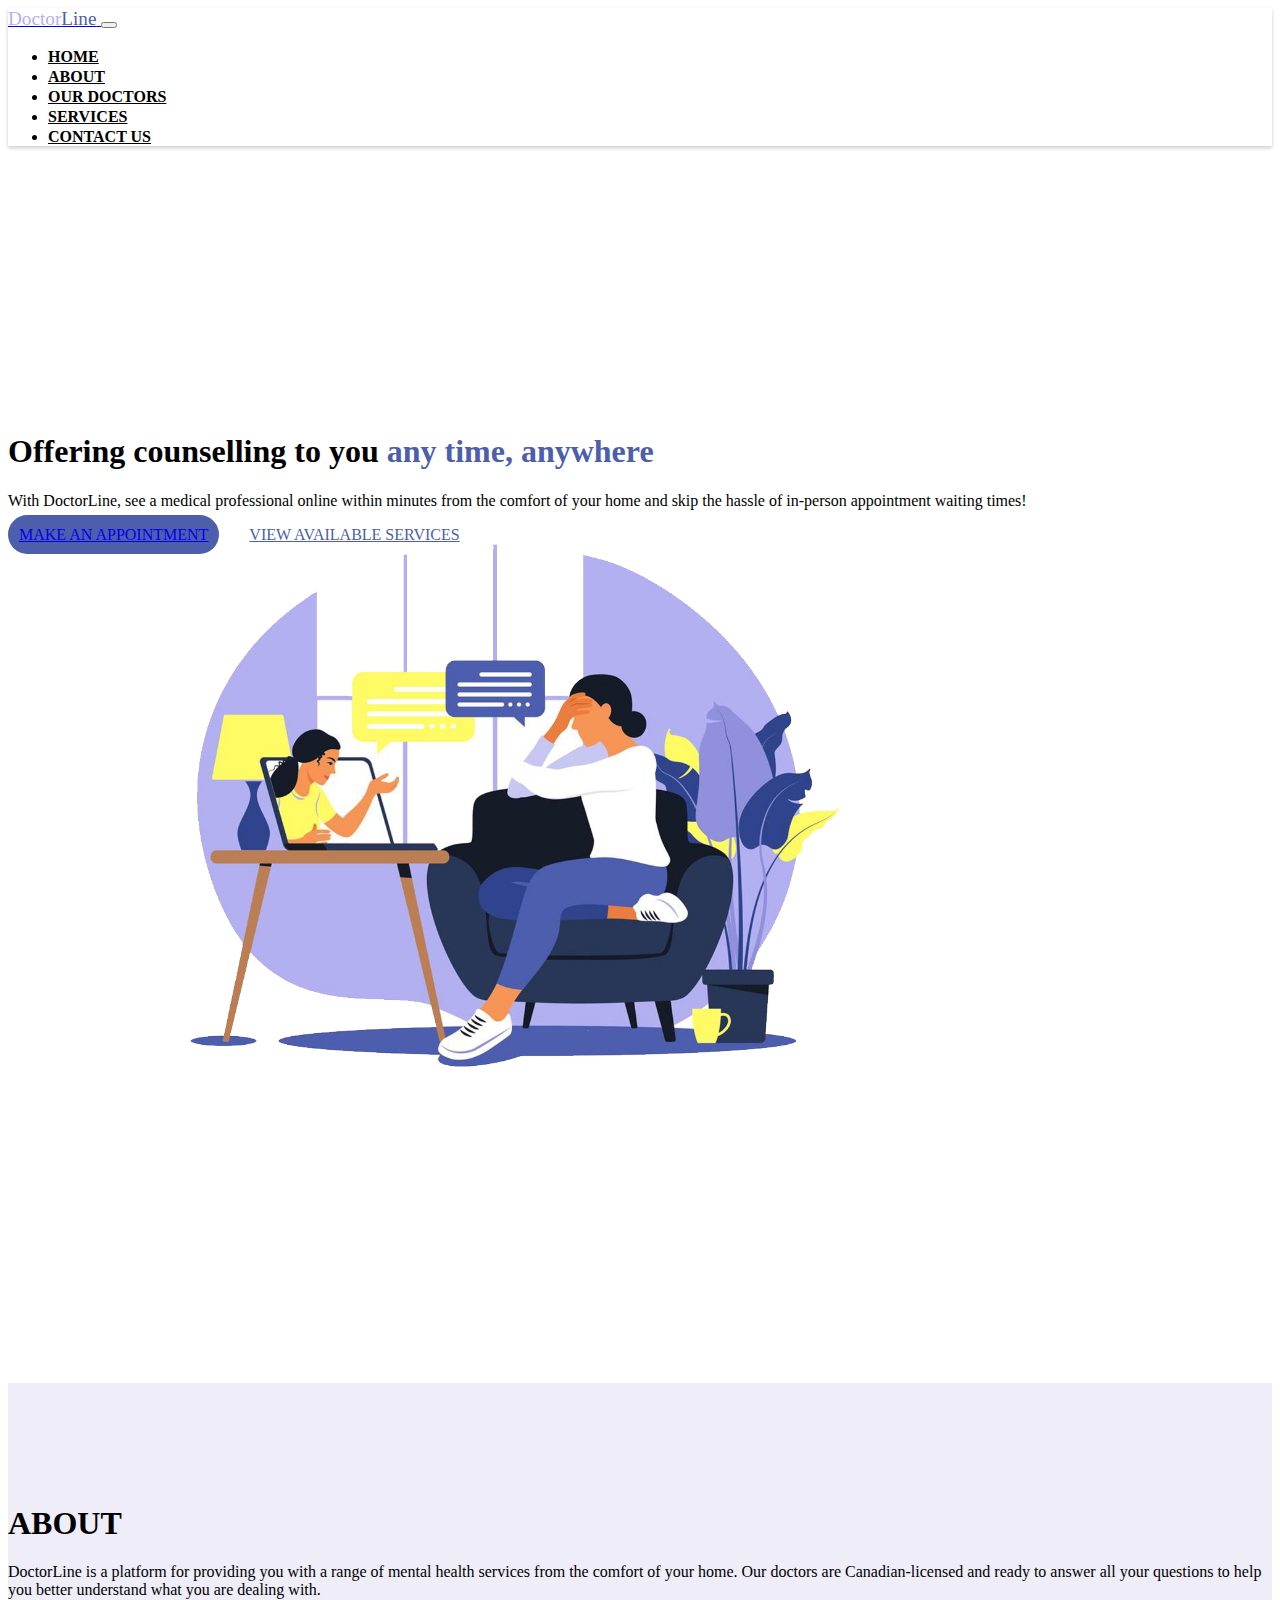
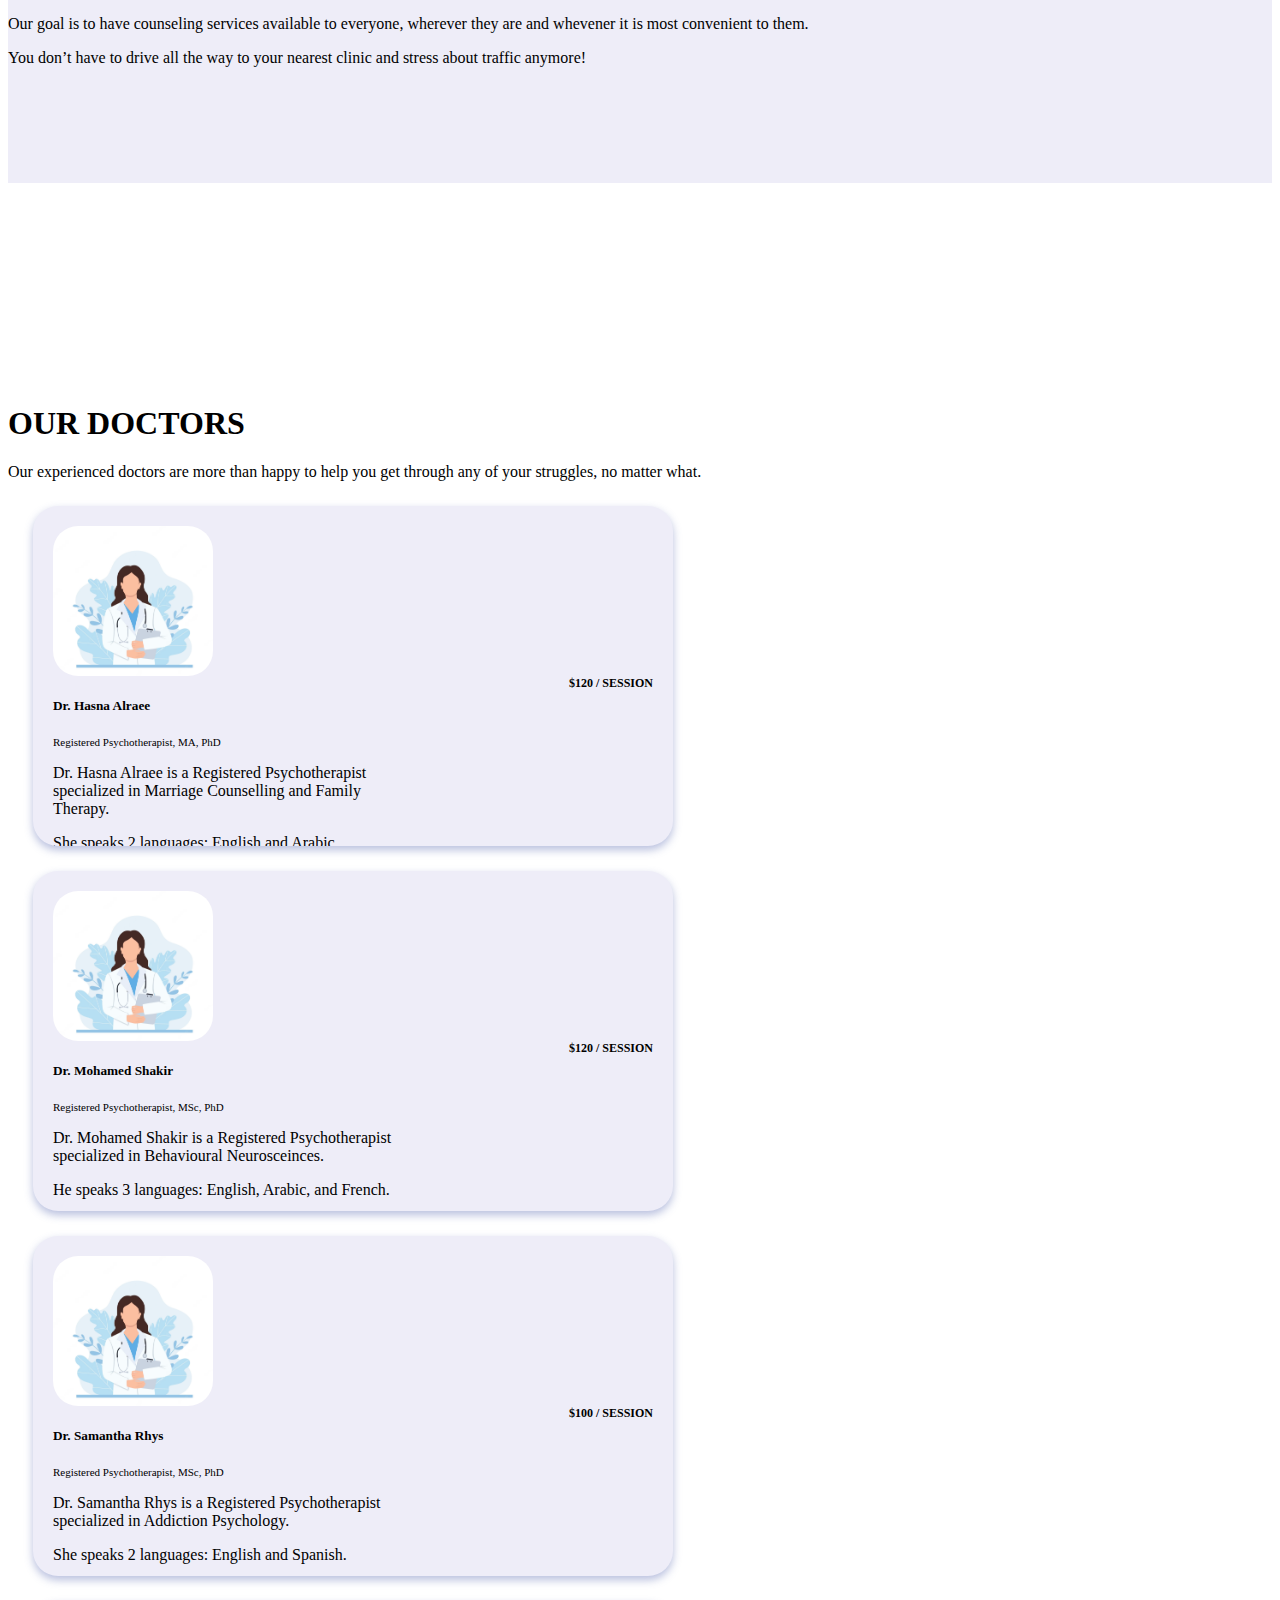
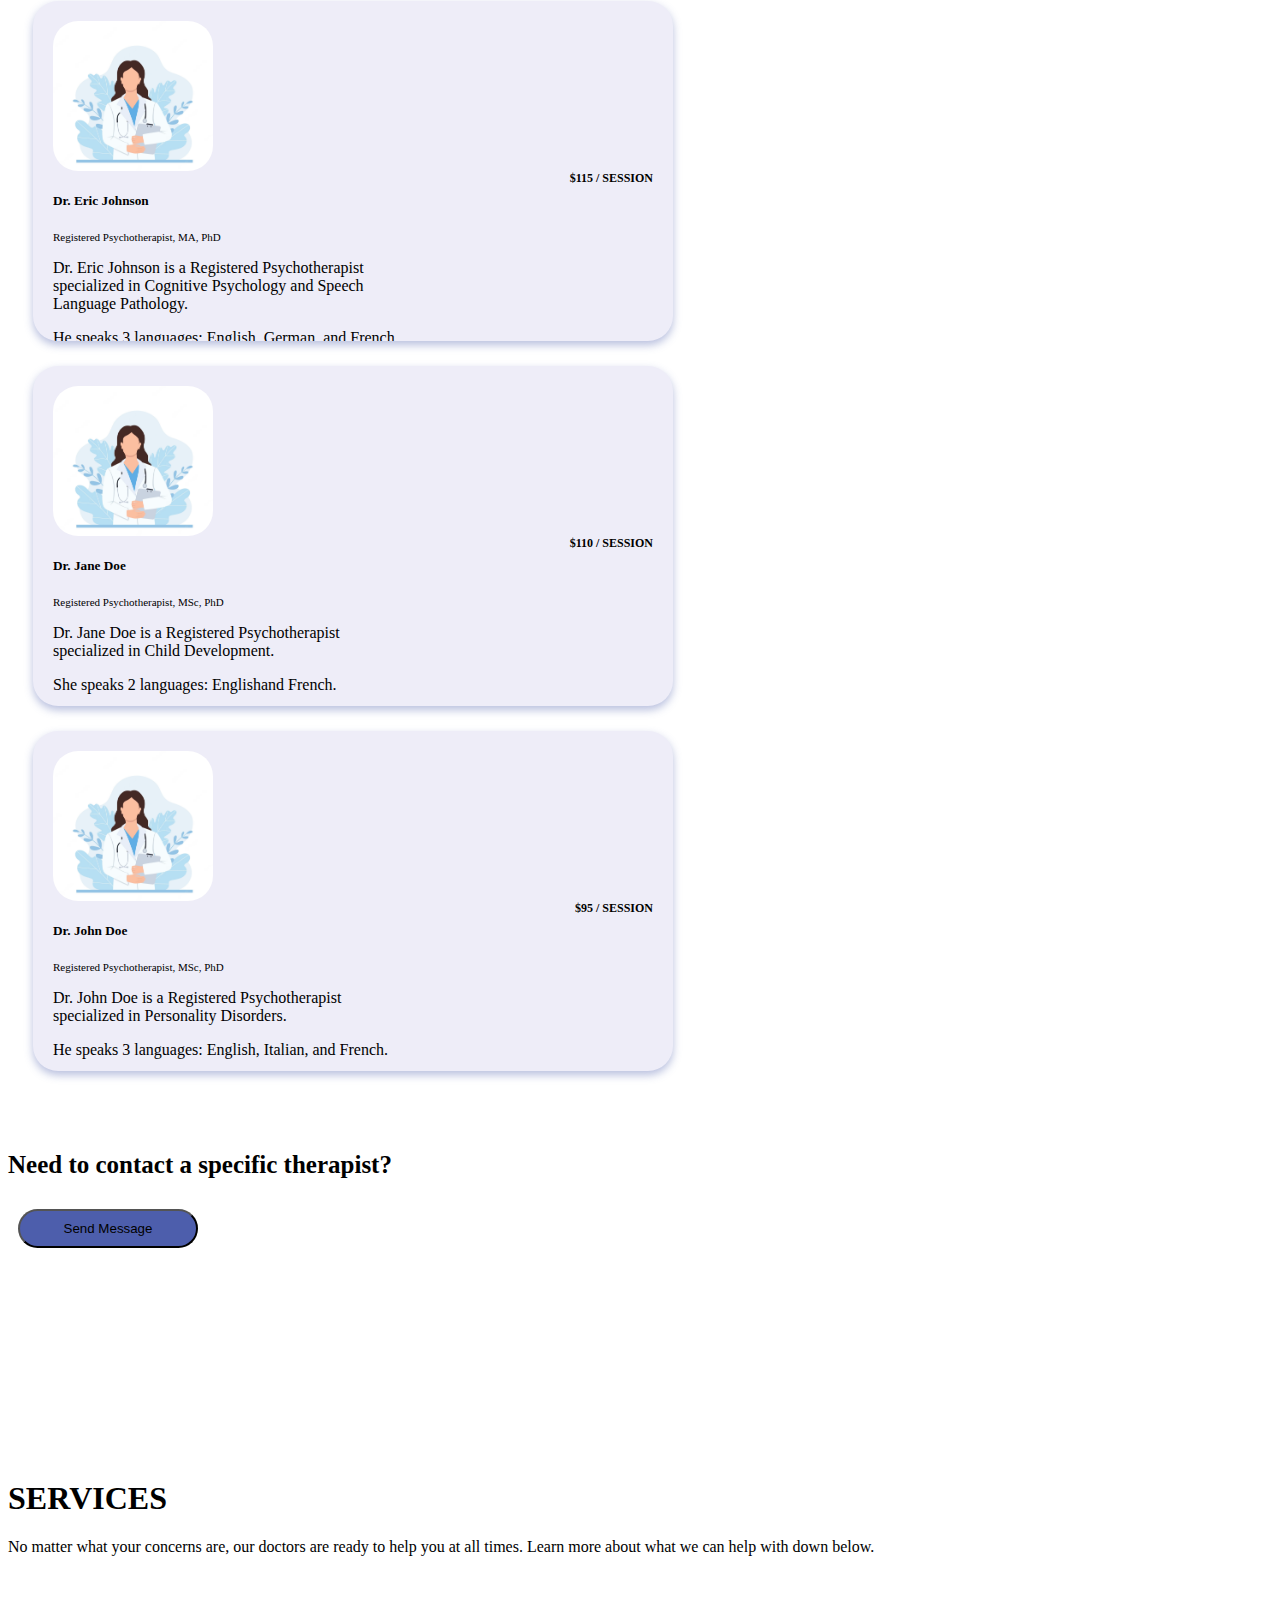
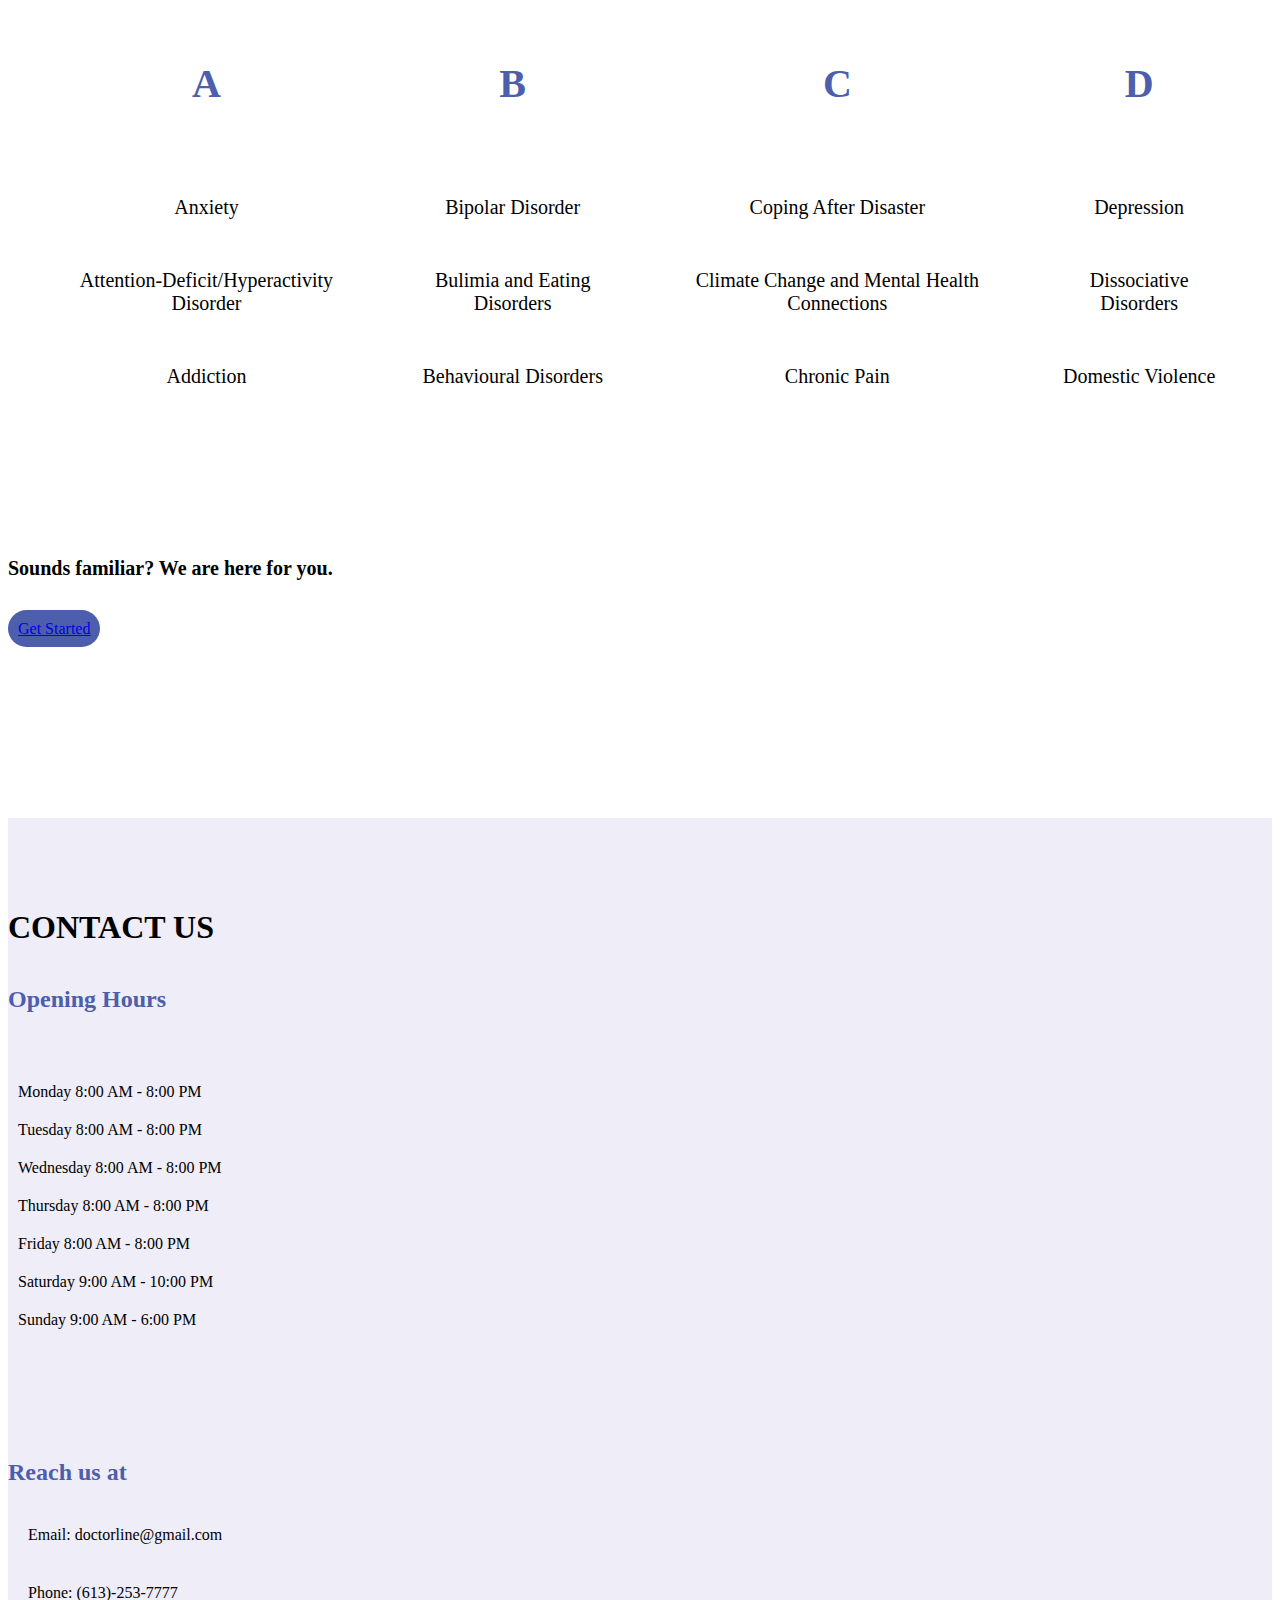
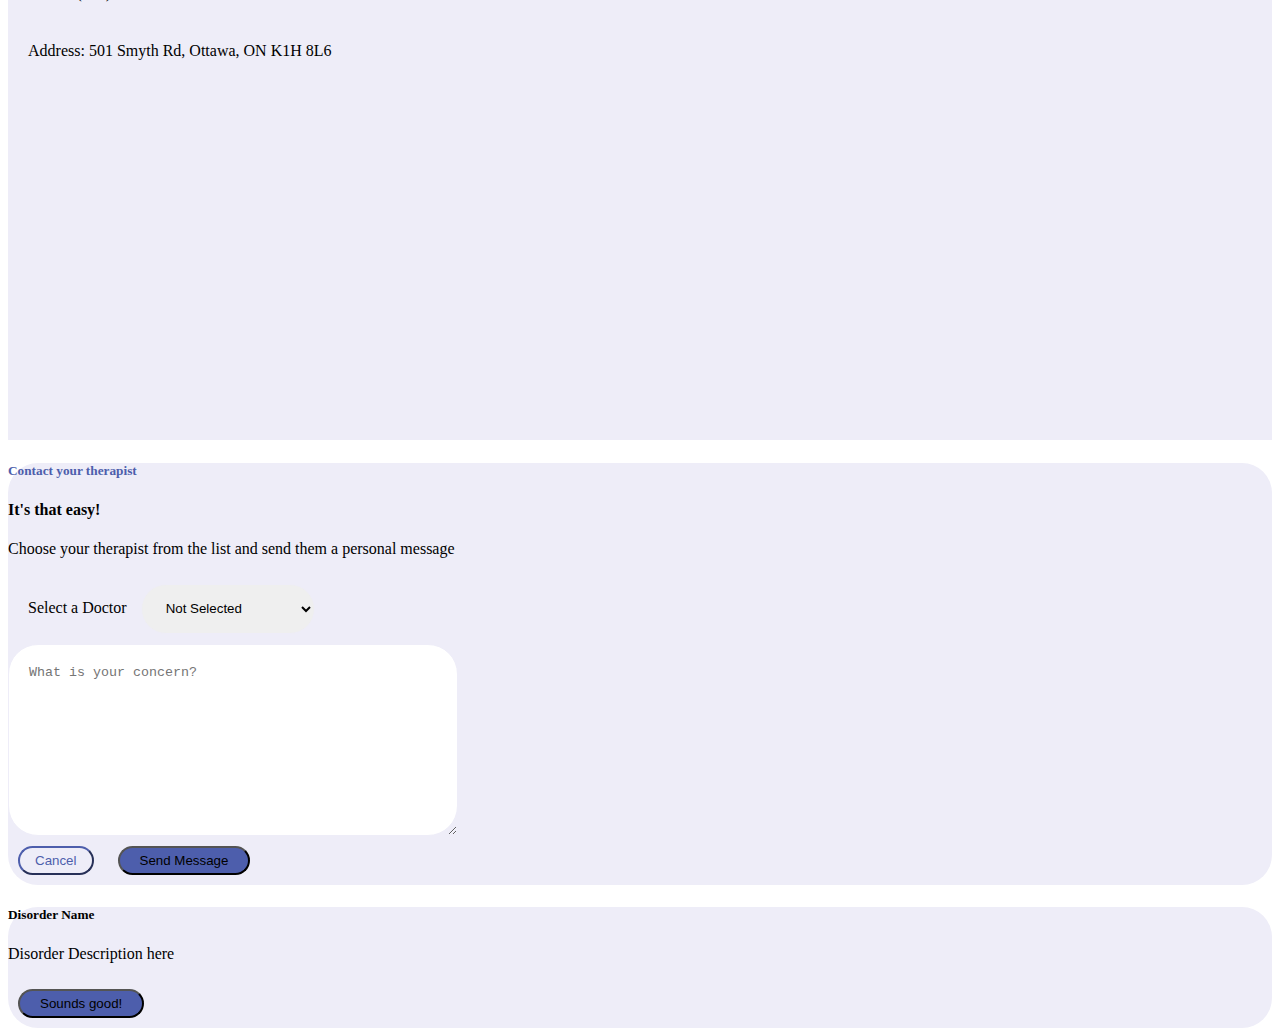
==== index.html @ 3c2f26b5 "renamed index file" ====
<html lang="en">
<head>
    <meta charset="UTF-8">
    <meta http-equiv="X-UA-Compatible" content="IE=edge">
    <meta name="viewport" content="width=device-width, initial-scale=1.0">
    <link href="https://cdn.jsdelivr.net/npm/bootstrap@5.0.2/dist/css/bootstrap.min.css" rel="stylesheet" integrity="sha384-EVSTQN3/azprG1Anm3QDgpJLIm9Nao0Yz1ztcQTwFspd3yD65VohhpuuCOmLASjC" crossorigin="anonymous">

    <title>DoctorLine</title>
    <link rel="stylesheet" href="styles.css">
</head>
<body>

    <!--navbar-->
    <nav class="navbar navbar-expand-md fixed-top navbar-light">
        <div class="container-xxl">
            <a href="#landing" class="navbar-brand">
                <span class="fw-bold"><span id="doctor-half">Doctor</span><span id="line-half">Line</span>
            </span>
            </a>
            <!--toggle for mobile nav-->
            <button class="navbar-toggler" type="button" data-bs-toggle="collapse" data-bs-target="#main-nav" aria-controls="main-nav" aria-expanded="false" aria-label="Toggle navigation">
                <span class="navbar-toggler-icon"></span>
            </button>

            <!--nav bar links-->

            <div class="collapse navbar-collapse justify-content-end align-center" id="main-nav">
                <ul class="navbar-nav">
                    <li class="nav-item">
                        <a href="#landing" class="nav-link">HOME</a>
                    </li>
                    <li class="nav-item">
                        <a href="#about" class="nav-link">ABOUT</a>
                    </li>
                    <li class="nav-item">
                        <a href="#our-doctors" class="nav-link">OUR DOCTORS</a>
                    </li>
                    <li class="nav-item">
                        <a href="#services" class="nav-link">SERVICES</a>
                    </li>
                    <li class="nav-item">
                        <a href="#contact-us" class="nav-link">CONTACT US</a>
                    </li>
                </ul>
            </div>
        </div>
    </nav>

    <!--(Home) landing page and intro text-->

    <section id ="landing">

        <div class="container">
            <div class="row justify-content-center align-items-center">
                <div class="col-md-5 text-center text-md-start">
                    <h1 id="header">
                        <div class="display-7">Offering counselling to you <span>any time, anywhere</span></div>
                    </h1>
                    <p class="lead my-4">
                        With DoctorLine, see a medical professional online within minutes from the comfort of your home and skip the hassle of in-person appointment waiting times!
                    </p>
                    <a href="book.html" id="book-btn"class ="btn btn-secondary btn-sm">MAKE AN APPOINTMENT</a>
                    <a href="#services" id="services-btn"class ="btn btn-secondary btn-sm">VIEW AVAILABLE SERVICES</a>

                </div>

                <div class="col-7 text-center d-none d-md-block">
                    <img id="landing-art"class="" src="assets/landingart.png" alt="">
                </div>
            </div>
        </div>

    </section>

    <!--ABOUT-->

    <section id="about">
        <div class="container">
            <div class="text-center">

                
                    <h1>ABOUT</h1>
                    <p class="lead my-5">DoctorLine is a platform for providing you with a range of mental health services from the comfort of your home. Our doctors are Canadian-licensed and ready to answer all your questions to help you better understand what you are dealing with.</p>
                    <p class="lead my-4">Our goal is to have counseling services available to everyone, wherever they are and whevener it is most convenient to them.
                         <p class="lead my-4">
                        You don’t have to drive all the way to your nearest clinic and stress about traffic anymore!

                        </p>
                    </p>
                    

                

            </div>
        </div>
    </section>
    

    <!--Our Doctors-->

    <section id="our-doctors">
        <div class="container">
            <div class="text-center">
                    <h1>OUR DOCTORS</h1>
                    <p class="lead my-4 text-muted"> Our experienced doctors are more than happy to help you get through any of your struggles, no matter what.</p>
            </div>
                <div id="cards" class="row my-5 align-items-center justify-content-center">

                   
                    

                      <div id="doctor-1" class="card mb-3"style= "max-width: 600px">
                        <img src="/assets/doctor-img.png" alt="" class="card-img-top">
                        <div class="card-body">
                            <div class="text-section">

                                <h5 class="card-title">Dr. Hasna Alraee</h5>
                                <p class="card-text doc-info">Registered Psychotherapist, MA, PhD</p>
                                <p class="card-text">Dr. Hasna Alraee is a Registered Psychotherapist specialized in Marriage Counselling and Family Therapy. </p>
                                <p class="card-text"> She speaks 2 languages: English and Arabic.</p>
                            </div>
                            
                            <div class="right-section">
                                <div class="fee">$120 / SESSION</div>

                                
                              </div>
                            
                        </div>
                      </div>

                      <div id="doctor-2"class="card mb-3"style= "max-width: 600px">
                        <img src="/assets/doctor-img.png" alt="" class="card-img-top">
                        <div class="card-body">
                            <div class="text-section">

                                <h5 class="card-title">Dr. Mohamed Shakir</h5>
                                <p class="card-text doc-info">Registered Psychotherapist, MSc, PhD</p>
                                <p class="card-text">Dr. Mohamed Shakir is a Registered Psychotherapist specialized in Behavioural Neurosceinces.</p>
                                <p class="card-text">  He speaks 3 languages: English, Arabic, and French.</p>
                            </div>
                            
                            <div class="right-section">
                                <div class="fee">$120 / SESSION</div>
                                
                              </div>
                            
                        </div>
                      </div>

                      <div id="doctor-3"class="card mb-3"style= "max-width: 600px">
                        <img src="/assets/doctor-img.png" alt="" class="card-img-top">
                        <div class="card-body">
                            <div class="text-section">

                                <h5 class="card-title">Dr. Samantha Rhys</h5>
                                <p class="card-text doc-info">Registered Psychotherapist, MSc, PhD</p>
                                <p class="card-text">Dr. Samantha Rhys is a Registered Psychotherapist specialized in Addiction Psychology. </p>
                                <p class="card-text"> She speaks 2 languages: English and Spanish.</p>
                            </div>
                            
                            <div class="right-section">
                                <div class="fee">$100 / SESSION</div>
                                
                              </div>
                            
                        </div>
                      </div>

                      <div id="doctor-4"class="card mb-3"style= "max-width: 600px">
                        <img src="/assets/doctor-img.png" alt="" class="card-img-top">
                        <div class="card-body">
                            <div class="text-section">

                                <h5 class="card-title">Dr. Eric Johnson</h5>
                                <p class="card-text doc-info">Registered Psychotherapist, MA, PhD</p>
                                <p class="card-text">Dr. Eric Johnson is a Registered Psychotherapist specialized in Cognitive Psychology and Speech Language Pathology.</p>
                                <p class="card-text"> He speaks 3 languages: English, German, and French.</p>
                            </div>
                            
                            <div class="right-section">
                                <div class="fee">$115 / SESSION</div>
                                
                              </div>
                            
                        </div>
                      </div>

                      <div id="doctor-5"class="card mb-3"style= "max-width: 600px">
                        <img src="/assets/doctor-img.png" alt="" class="card-img-top">
                        <div class="card-body">
                            <div class="text-section">

                                <h5 class="card-title">Dr. Jane Doe</h5>
                                <p class="card-text doc-info">Registered Psychotherapist, MSc, PhD</p>
                                <p class="card-text">Dr. Jane Doe is a Registered Psychotherapist specialized in Child Development.</p>
                                <p class="card-text"> She speaks 2 languages: Englishand French.</p>
                            </div>
                            
                            <div class="right-section">
                                <div class="fee">$110 / SESSION</div>
                                
                              </div>
                            
                        </div>
                      </div>

                      <div id="doctor-6"class="card mb-3"style= "max-width: 600px">
                        <img src="/assets/doctor-img.png" alt="" class="card-img-top">
                        <div class="card-body">
                            <div class="text-section">

                                <h5 class="card-title">Dr. John Doe</h5>
                                <p class="card-text doc-info">Registered Psychotherapist, MSc, PhD</p>
                                <p class="card-text">Dr. John Doe is a Registered Psychotherapist specialized in Personality Disorders.</p>
                                <p class="card-text"> He speaks 3 languages: English, Italian, and French.</p>
                            </div>
                            
                            <div class="right-section">
                                <div class="fee">$95 / SESSION</div>
                                
                              </div>
                            
                        </div>
                      </div>

                      
    
                      
    
                      
    
                      
                      

                      
                </div>

                <div id="contact-therapist" class="row my-5 align-items-center justify-content-center">
                    <div class="text-center">
                        <h2 id="contact-th-text">Need to contact a specific therapist?</h2>
                    <button type="button" id="contact-doctor"class="col-2 btn btn-secondary next-btn " data-bs-toggle="modal" data-bs-target="#contact-box">
                    
                        Send Message
                         
                     </button>

                    </div>
                    
                </div>
            </div>
        </div>
    </section>

    <!--Services-->

    <section id="services">
        <div class="container text-center">
            <h1>SERVICES</h1>
            <p class="lead my-4 text-muted"> No matter what your concerns are, our doctors are ready to help you at all times. Learn more about what we can help with down below.</p>

            <div class="row justify-content-center align-items-center">

                <table class="table table-borderless">
                    <thead>
                      <tr>
                        <th style="text-align: center;"scope="col">A</th>
                        <th style="text-align: center;"scope="col">B</th>
                        <th style="text-align: center;"scope="col">C</th>
                        <th style="text-align: center;"scope="col">D</th>
                      </tr>
                    </thead>
                    <tbody>
                      <tr class="table-row" style="text-align:center;">
                        
                        <td class="table-element" data-bs-toggle="modal" data-bs-target="#disorder-info" onclick="(function(){
                            const modalDesc = document.getElementById('modal-desc')
                            const modalTitle = document.getElementById('disorder-title')
                            modalDesc.innerHTML = 'Anxiety refers to anticipation of a future concern and is more associated with muscle tension and avoidance behavior.Fear is an emotional response to an immediate threat and is more associated with a fight or flight reaction – either staying to fight or leaving to escape danger.'
                            modalTitle.innerHTML = 'Anxiety'
                        })()">Anxiety</td>
                        <td class="table-element" data-bs-toggle="modal" data-bs-target="#disorder-info" onclick="(function(){
                            const modalDesc = document.getElementById('modal-desc')
                            const modalTitle = document.getElementById('disorder-title')
                            modalDesc.innerHTML = 'People with bipolar disorder experience intense emotional states that typically occur during distinct periods of days to weeks, called mood episodes. These mood episodes are categorized as manic/hypomanic (abnormally happy or irritable mood) or depressive (sad mood). '
                            modalTitle.innerHTML = 'Bipolar disorder'
                        })()">Bipolar Disorder</td>
                        <td class="table-element" data-bs-toggle="modal" data-bs-target="#disorder-info" onclick="(function(){
                            const modalDesc = document.getElementById('modal-desc')
                            const modalTitle = document.getElementById('disorder-title')
                            modalDesc.innerHTML = 'Following a disaster, most people will ultimately do well and return to their previous level of functioning. However, many people will initially experience distressing thoughts, feelings, and physical symptoms and may engage in risky behaviors to help cope.'
                            modalTitle.innerHTML = 'Coping After Disaster'
                        })()">Coping After Disaster</td>
                        <td class="table-element" data-bs-toggle="modal" data-bs-target="#disorder-info" onclick="(function(){
                            const modalDesc = document.getElementById('modal-desc')
                            const modalTitle = document.getElementById('disorder-title')
                            modalDesc.innerHTML = 'Depression (major depressive disorder) is a common and serious medical illness that negatively affects how you feel, the way you think and how you act. Fortunately, it is also treatable. Depression causes feelings of sadness and/or a loss of interest in activities once enjoyed. It can lead to a variety of emotional and physical problems and can decrease a person’s ability to function at work and at home.'
                            modalTitle.innerHTML = 'Depression'
                        })()">Depression</td>
                      </tr>
                      <tr class="table-row" style="text-align:center;">
                        
                        <td class="table-element" data-bs-toggle="modal" data-bs-target="#disorder-info" onclick="(function(){
                            const modalDesc = document.getElementById('modal-desc')
                            const modalTitle = document.getElementById('disorder-title')
                            modalDesc.innerHTML = 'Attention-deficit/hyperactivity disorder (ADHD) is one of the most common mental disorders affecting children. Symptoms of ADHD include inattention (not being able to keep focus), hyperactivity (excess movement that is not fitting to the setting) and impulsivity (hasty acts that occur in the moment without thought). ADHD also affects adults. '
                            modalTitle.innerHTML = 'Attention-Deficit/Hyperactivity Disorder (ADHD)'
                        })()">Attention-Deficit/Hyperactivity Disorder </td>
                        <td class="table-element" data-bs-toggle="modal" data-bs-target="#disorder-info" onclick="(function(){
                            const modalDesc = document.getElementById('modal-desc')
                            const modalTitle = document.getElementById('disorder-title')
                            modalDesc.innerHTML = 'Eating disorders are behavioral conditions characterized by severe and persistent disturbance in eating behaviors and associated distressing thoughts and emotions. They can be very serious conditions affecting physical, psychological and social function. Types of eating disorders include anorexia nervosa, bulimia nervosa, binge eating disorder, avoidant restrictive food intake disorder, other specified feeding and eating disorder, pica and rumination disorder.'
                            modalTitle.innerHTML = 'Bulimia and eating Disorders'
                        })()">Bulimia and Eating Disorders</td>
                        <td class="table-element" data-bs-toggle="modal" data-bs-target="#disorder-info" onclick="(function(){
                            const modalDesc = document.getElementById('modal-desc')
                            const modalTitle = document.getElementById('disorder-title')
                            modalDesc.innerHTML = 'Climate change can lead to job loss, force people to move, and harm social cohesion and community resources, all of which have mental health consequences. In addition, fear of the phenomenon of climate change and related consequences for our national security and individual well-being can cause significant distress.'
                            modalTitle.innerHTML = 'Climate Change and Mental Health Connections'
                        })()">Climate Change and Mental Health Connections</td>
                        <td class="table-element" data-bs-toggle="modal" data-bs-target="#disorder-info" onclick="(function(){
                            const modalDesc = document.getElementById('modal-desc')
                            const modalTitle = document.getElementById('disorder-title')
                            modalDesc.innerHTML = 'Dissociative disorders involve problems with memory, identity, emotion, perception, behavior and sense of self. Dissociative symptoms can potentially disrupt every area of mental functioning.'
                        })()">Dissociative Disorders</td>
                      </tr>
                      <tr class="table-row" style="text-align:center;">
                        <td class="table-element" data-bs-toggle="modal" data-bs-target="#disorder-info" onclick="(function(){
                            const modalDesc = document.getElementById('modal-desc')
                            const modalTitle = document.getElementById('disorder-title')
                            modalDesc.innerHTML = 'Substance use disorder (SUD) is complex a condition in which there is uncontrolled use of a substance despite harmful consequence. People keep using the substance even when they know it is causing or will cause problems. The most severe SUDs are sometimes called addictions.'
                            modalTitle.innerHTML = 'Addiction'
                        })()">Addiction</td>
                        <td class="table-element" data-bs-toggle="modal" data-bs-target="#disorder-info" onclick="(function(){
                            const modalDesc = document.getElementById('modal-desc')
                            const modalTitle = document.getElementById('disorder-title')
                            modalDesc.innerHTML = 'Disruptive behavior can be classified into two distinct categories. In oppositional defiant disorder, the rules broken are chiefly those within the family and school: regular temper tantrums, failure to accept responsibility for bad behavior and frequent defiance of parents and teachers. In conduct disorders, aggressive behaviors threaten others, like people and animals. Bullying, lying, stealing and truancy may also be identified.'
                            modalTitle.innerHTML = 'Behavioural Disorder'
                        })()">Behavioural Disorders</td>
                        <td class="table-element" data-bs-toggle="modal" data-bs-target="#disorder-info" onclick="(function(){
                            const modalDesc = document.getElementById('modal-desc')
                            const modalTitle = document.getElementById('disorder-title')
                            modalDesc.innerHTML = 'Chronic pain affects all parts of your life. The most effective treatment includes symptom relief and support. A multidisciplinary approach to pain management is often required to provide the needed interventions to help manage the pain. Pain management programs are usually done on an outpatient basis. '
                            modalTitle.innerHTML = 'Chronic Pain'
                        })()">Chronic Pain</td>
                        <td class="table-element" data-bs-toggle="modal" data-bs-target="#disorder-info" onclick="(function(){
                            const modalDesc = document.getElementById('modal-desc')
                            const modalTitle = document.getElementById('disorder-title')
                            modalDesc.innerHTML = 'Domestic violence, which encompasses intimate partner violence,* refers to physical, sexual or psychological harm done to an individual by a current or former partner or spouse. Domestic violence is associated with a range of physical and mental health effects.'
                            modalTitle.innerHTML = 'Domestic Violence'
                        })()">Domestic Violence</td>
                      </tr>

                     

                      
                    </tbody>
                  </table>


                  <div class="row justify-content-center align-items-center">
                    <h3 id="book-today"class="col-12">
                       Sounds familiar? We are here for you.
                    </h3>

                    

                  
                </div>

                <div class="text-center">
                    <a href="book.html" id="book-today-btn"class="btn btn-secondary">Get Started</a>

                </div>

                
            </div>


            
    </section>

    <!--Contact Us-->

    <section id="contact-us">
        <div class="container">

            <div class="row justify-content-center align-items-center">

                <div class="col-lg-12 text-center">

                    <h1>CONTACT US</h1>

                </div>

            </div>
            
            <div class="row justify-content-center align-items-center">
                
                
                <div class="col-lg-6 text-center">
                    <div class="list">
                        <h2 id="hours">Opening Hours</h2>

                        <div class="day-list text-center">
                            

                            <li>
                                Monday  8:00 AM - 8:00 PM
                            </li>
        
                            <li>
                                Tuesday 8:00 AM - 8:00 PM
                            </li>
                            <li>
                                Wednesday 8:00 AM - 8:00 PM
                            </li>
                            <li>
                                Thursday 8:00 AM - 8:00 PM
                            </li>
                            <li>
                                Friday 8:00 AM - 8:00 PM
                            </li>
                            <li>
                                Saturday 9:00 AM - 10:00 PM
                            </li>
                            <li>
                                Sunday 9:00 AM - 6:00 PM
                            </li>

                        </div>
                        
                    </div>
                </div>
                
                <div class="col-lg-6 text-center">
                    <div class="list">
                        <h2 id="reach-us">Reach us at</h2>

                        <div class="info-list">
                        <li>
                            Email: doctorline@gmail.com
                        </li>
                        <li>
                            Phone: (613)-253-7777
                        </li>
                        <li>
                            Address: 501 Smyth Rd, Ottawa, ON K1H 8L6
                        </li>
                        <iframe src="https://www.google.com/maps/embed?pb=!1m18!1m12!1m3!1d44795.658958512206!2d-75.61302439717007!3d45.43497032448076!2m3!1f0!2f0!3f0!3m2!1i1024!2i768!4f13.1!3m3!1m2!1s0x4cce0f66a6e754cd%3A0xcb2164f5735d0373!2sThe%20Ottawa%20Hospital%20General%20Campus!5e0!3m2!1sen!2sca!4v1685940040923!5m2!1sen!2sca" width="600" height="450" style="border:0;" allowfullscreen="" loading="lazy" referrerpolicy="no-referrer-when-downgrade"></iframe>
                    </div>
                </div>
            </div>

        
        </div>
    </section>

    <div class="modal fade" id="contact-box" tabindex="-1" role="dialog" aria-labelledby="exampleModalCenterTitle" aria-hidden="true">
        <div class="modal-dialog modal-dialog-centered" role="document">
          <div class="modal-content text-center">
            <div class="modal-header">
              <h5 class="modal-title" id="contact-modal-title">Contact your therapist</h5>
              
            </div>
            <div class="modal-body text-center">
             
             <h4 class="md-header">It's that easy!</h4>
             <p>Choose your therapist from the list and send them a personal message</p>
             <div class="select input-field ">
                <label >Select a Doctor</label>
                <select class="form-select" aria-label="Default select example" required>
                  <option selected>Not Selected</option>
                  <option value="1">Dr. Eric Johnson</option>
                  <option value="2">Dr. Hasna Alraee</option>
                  <option value="3">Dr. Jane Doe</option>
                  <option value="4">Dr. John Doe</option>
                  <option value="5">Dr. Mohamed Shakir</option>
                  <option value="6">Dr. Samantha Rhys</option>
                </select>
              </div>

              <div class="input-field text-center">
                <textarea class="longInput" cols="30" rows="10" placeholder="What is your concern?"></textarea>
              </div>
            </div>
            <div class="modal-footer">
              <button type="button" class="cancel-modal btn btn-secondary" data-bs-dismiss="modal">Cancel</button>
              <button type="button" class="confirm-modal btn btn-primary"  data-bs-dismiss="modal">
                Send Message
              </button>
            </div>
          </div>
        </div>
      </div>

      <div class="modal fade" id="disorder-info" tabindex="-1" role="dialog" aria-labelledby="exampleModalCenterTitle" aria-hidden="true">
        <div class="modal-dialog modal-dialog-centered" role="document">
          <div class="modal-content">
            <div class="modal-header">
              <h5 class="modal-title" id="disorder-title">Disorder Name</h5>
              
            </div>
            <div class="modal-body">
             
             <p id="modal-desc">Disorder Description here</p>
             
            <div class="modal-footer">
             
              <button type="button" class="confirm-modal btn btn-primary" data-bs-dismiss="modal">
                Sounds good!
              </button>
            </div>
          </div>
        </div>
      </div>
    </div>

    


    <script src="https://cdn.jsdelivr.net/npm/bootstrap@5.0.2/dist/js/bootstrap.bundle.min.js" integrity="sha384-MrcW6ZMFYlzcLA8Nl+NtUVF0sA7MsXsP1UyJoMp4YLEuNSfAP+JcXn/tWtIaxVXM" crossorigin="anonymous"></script>
    <script src="script.js"></script>
    
</body>
</html>
---- styles.css ----
section {
    padding: 250px 0;
  }
  
  #landing {
    margin-bottom: 0;
  }
  
  #about {
    padding: 100px 0;
    background-color: #eeedf8;
    margin-bottom: 100px;
  }
  
  #about h1 {
    font-weight: 700;
  }
  
  #our-doctors {
    padding: 100px 0 100px;
  }
  
  #our-doctors h1 {
    font-weight: 700;
  }
  
  #services {
    padding: 100px 0 80px;
    margin-bottom: 100px;
  }
  
  #services h1 {
    font-weight: 700;
  }
  
  #contact-us {
    padding: 20px 0;
    margin-top: 20px;
    background-color: #eeedf8;
  }
  
  #contact-us h1 {
    font-weight: 700;
    margin-bottom: 40px;
    padding-top: 50px;
  }
  
  iframe {
    max-width: 500px;
    max-height: 300px;
    border-radius: 35px;
    padding: 20px;
  }
  
  .navbar {
    background-color: white;
    box-shadow: 0 2px 4px 0 rgba(0, 0, 0, 0.2);
  }
  
  .card.mb-3 {
    max-width: 10em;
    width: 600px;

    height: 300px;
    
  
    overflow: hidden;
  
    flex-direction: row;
    margin: 25px;
    border-radius: 25px;
    padding: 20px;
    background-color: #eeedf8;
    border-color: #eeedf8;
  
    transition: 0.5s;
  
    box-shadow: 0 4px 8px rgba(77, 94, 172, 0.4);
  }

  
  
 

  .card img{
    
    width:100%;
    height: 150px;
    object-fit: cover;
  }
  
  .card.open {
    height: 790px;
    background-color: #eeedf8;
    border-radius: 25px;
    box-shadow: 0 4px 8px rgba(77, 94, 172, 0.4);
  
    transition: 0.5s;
  }
  
  .card.open img {
    border-radius: 25px;
    margin-top: 10px;
    
  }
  
 .doc-info {
    font-size: 11px;
  }
  
  .card img {
    max-width: 10em;
    border-radius: 25px;
  }
  
  .card-title {
    font-weight: 800;
  }
  
  .card-body {
    display: flex;
    justify-content: space-between;
  }
  
  .text-section {
    max-width: 60%;
  }
  
  .right-section {
    max-width: 40%;
    display: flex;
    flex-direction: column;
    align-items: flex-end;
    justify-content: space-between;
  }
  
  .right-section .btn {
    padding-top: 5px;
    background-color: #4d5eac;
    border-radius: 17px;
  }
  
  .fee {
    font-size: 12px;
    font-weight: 600;
  }
  
  .navbar li {
    font-weight: 600;
    padding: 2px 15px 0 0;
  }
  
  .navbar li a {
    color: black !important;
    border-radius: 20px;
    transition: 0.2s;
    transition-timing-function: ease-in-out;
  }
  
  .navbar li a:hover {
    background-color: #eeedf8 !important;
    border-radius: 20px;
    transition: 0.2s;
    transition-timing-function: ease-in-out;
  }
  
  .fw-bold {
    font-size: larger;
  }
  
  #doctor-half {
    color: #b2b0f1;
  }
  
  #line-half {
    color: #4d5eac;
  }
  
  #landing-art {
    max-width: 1000px;
  }
  
  #book-btn {
    margin-bottom: 10px;
    margin-right: 15px;
    border-radius: 25px;
    padding: 11px;
    background-color: #4d5eac;
    font-weight: 500;
    transition: 0.2s;
  }
  
  #book-btn:hover {
    transform: scale(1.04);
    transition: 0.3s;
    transition-timing-function: ease-in-out;
  }
  
  #services-btn {
    margin-bottom: 10px;
  
    border-radius: 25px;
    padding: 11px;
    background-color: white;
    color: #4d5eac;
    border-color: #4d5eac;
    font-weight: 500;
  }
  
  #services-btn:hover {
    background-color: #eeedf8;
    transition: 0.4s;
    transition-timing-function: ease-in-out;
  
    font-weight: 500;
  }
  
  #header {
    font-weight: 800;
  }
  
  #header span {
    color: #4d5eac;
  }
  
  #book-today-btn {
    padding: 10px;
    background-color: #4d5eac;
    border-radius: 30px;
    font-weight: 500;
    transition: 0.3s;
  }
  
  #book-today-btn:hover {
    background-color: #4d5eac;
    box-shadow: 0 4px 8px rgba(77, 94, 172, 0.5);
    transition: 0.3s;
    transition-timing-function: ease-in-out;
  }
  
  #book-today {
    margin-top: 120px;
    margin-bottom: 40px;
    font-size: 20px;
    font-weight: 700;
  }
  
  #hours {
    margin-top: 10px;
    color: #4d5eac;
    margin-bottom: 60px;
  }
  
  .day-list {
    margin-top: 50px;
  }
  
  .list-container {
    text-align: justify;
  }
  
  .day-list li {
    padding: 10px;
  
    list-style: none;
  }
  
  #reach-us {
    margin-top: 120px;
    color: #4d5eac;
  }
  
  .info-list li {
    padding: 20px;
    list-style: none;
  }
  
  table {
    border-collapse: separate;
    border-spacing: 3em;
  }
  
  th {
    color: #4d5eac;
    font-weight: 700;
    font-size: 40px;
    padding: 40px;
  }
  
  .table-row {
    font-size: 20px;
    border-radius: 25px;
  }
  
  td {
    cursor: pointer;
    transition: 0.2s;
    transition-timing-function: ease-in-out;
  }
  
  td:hover {
    background-color: #eeedf8;
    border-radius: 25px;
    transition: 0.2s;
    transition-timing-function: ease-in-out;
  }
  
  #booking-form {
    min-height: 100vh;
    display: flex;
    align-items: center;
    justify-content: center;
  }
  
  .form-container {
    position: relative;
    max-width: min(90%, 1200px);
    width: 100%;
    background-color: #eeedf8;
    border-radius: 30px;
    padding: 40px;
    margin: 0 15px;
    overflow-x: hidden;
    box-shadow: 11px 9px #4d5eac;
  }
  
  .form-wrapper {
    display: flex;
    width: 180%;
    gap: 8rem;
  }
  
  .form-container header {
    font-size: 20px;
    font-weight: 700;
    margin-bottom: 40px;
    color: #4d5eac;
    font-weight: 600;
  }
  
  #page-title {
    margin-bottom: 50px;
    font-weight: 600;
    position: relative;
  }
  
  .form-container form {
    position: relative;
    min-height: 450px;
  }
  
  .form-container form .form {
    position: absolute;
    background-color: #eeedf8;
  }
  
  
  
  .form-container .details-personal {
    margin-top: 10px;
  }
  
  .form-container .fields {
    display: flex;
    align-items: center;
    justify-content: space-between;
    flex-wrap: wrap;
  }

  .form-container label{
    margin-bottom: 20px;
  }
  
  .form-container .input-field {
    display: flex;
    width: calc(100% / 3 - 15px);
    flex-direction: column;
    margin: 5px 0;
    margin-bottom: 50px;
  }

  .form-select {

    height: 50px;
    padding: 10px;
    padding-left: 20px;
    margin: 10px;
    border-radius: 25px;
    border: 1px solid #eeedf8;
    border-color: #eeedf8;

  }
  
  .input-field input {
    height: 50px;
    padding: 20px;
    
    border-radius: 25px;
    border: 1px solid #eeedf8;
    border-color: #eeedf8;
  }
  
  .input-field label {
    margin-left: 20px;
    margin-bottom: 10px;
  }
  
  .next-btn {
    padding: 5px;
    padding-left: 40px;
    padding-right: 40px;
    background-color: #4d5eac;
    border-radius: 20px;
    font-weight: 500;
    transition: 0.3s;
    margin: 10px;
  }
  
  .next-btn:hover {
    background-color: #4d5eac;
    box-shadow: 0 4px 8px rgba(77, 94, 172, 0.5);
    transition: 0.3s;
    transition-timing-function: ease-in-out;
  }
  
  .back-btn {
    padding: 5px;
    color: #4d5eac;
    border-color: #4d5eac;
    background-color: #eeedf8;
    border-radius: 20px;
    font-weight: 500;
    transition: 0.3s;
    margin: 10px;
  }
  
  .back-btn:hover {
    background-color: #eeedf8;
    color: #4d5eac;
    border-color: #4d5eac;
    box-shadow: 0 4px 8px rgba(77, 94, 172, 0.5);
    transition: 0.3s;
    transition-timing-function: ease-in-out;
  }

  .form-first{
    margin-left: 100px;
   
  }

  .form-second{
    margin-left: 140px;
    display: flex;
    width: calc(100% / 2);
    flex-direction: column;
  }
  .form-second .input-field{
    width: 300px;
    margin: 10px;
    padding: 10px;
  }
  
  .wrapper-slide-left {
    transition: transform 0.5s ease-in-out;
    transform: translate(calc(-53% - 2rem));
  }
  
  .wrapper-slide-right {
    transition: transform 0.5s ease-in-out;
    transform: translate(calc(0 + 2rem));
  }
  
  .form-first-slideOut {
    transition: transform 0.5s ease-in-out;
    transform: translate(-150%);
  }
  
  .form-first-slideIn {
    transition: transform 0.5s ease-in-out;
    transform: translate(0);
  }
  
  .form-second-slideIn {
    transition: transform 0.5s ease-in-out;
    transform: translate(0);
  }
  
  .form-second-slideOut {
    transition: transform 0.5s ease-in-out;
    transform: translate(150%);
  }

  #date-input input{
    margin-left: 10px !important;
    width: 285px;
  }

  .form-second .fields{
    margin-bottom: 60px !important;
  }

  #book-button{
    padding: 0;
    padding:5px;
    width: 115px;
  }

  



  #confirm-title{
    color: #4d5eac;
    font-weight: 600;
    margin-bottom: 30px;
  }

  #mini-text{
    margin-bottom: 20px;
  }

  #centre-text{
    font-size: 20px;
    font-weight: 500;
  }
  #centre-2{
    margin-bottom: 20px;
  }

  #go-back-home{
    padding: 5px;
    padding-left: 40px;
    padding-right: 40px;
    background-color: #4d5eac;
    border-radius: 20px;
    font-weight: 500;
    transition: 0.3s;
    margin: 10px;

  }

  #go-back-home:hover{
    background-color: #4d5eac;
    box-shadow: 0 4px 8px rgba(77, 94, 172, 0.5);
    transition: 0.3s;
    transition-timing-function: ease-in-out;

  }

  #cancellation{
    margin-top: 50px;
    font-size: 12px;
  }

  .modal-content{
    border-radius: 30px !important;
    border-color: #eeedf8;
    background-color: #eeedf8;
  }

  #contact-modal-title{
    color: #4d5eac;
    font-weight: 700;

  }

  .longInput{
    border-radius: 30px;
    width: 450px;
    padding: 20px;
    border-color: #eeedf8;
  }

  .cancel-modal{

    padding: 5px;
    padding-left: 15px;
    padding-right: 15px;
    color: #4d5eac;
    border-color: #4d5eac;
    background-color: #eeedf8;
    border-radius: 20px;
    font-weight: 500;
    transition: 0.3s;
    margin: 10px;

  }

  .cancel-modal:hover{
    background-color: #eeedf8;
    color: #4d5eac;
    border-color: #4d5eac;
    box-shadow: 0 4px 8px rgba(77, 94, 172, 0.5);
    transition: 0.3s;
    transition-timing-function: ease-in-out;

  }

  .confirm-modal{
    padding: 5px;
    padding-left: 20px;
    padding-right: 20px;
    background-color: #4d5eac;
    border-radius: 20px;
    font-weight: 500;
    transition: 0.3s;
    margin: 10px;

  }

  .confirm-modal:hover{
    background-color: #4d5eac;
    box-shadow: 0 4px 8px rgba(77, 94, 172, 0.5);
    transition: 0.3s;
    transition-timing-function: ease-in-out;

  }

  #contact-th-text{
    margin-top: 80px;
    margin-bottom: 20px;
    font-size: 25px;
    font-weight: 700;
  }

  #contact-doctor{
    padding: 10;
    border-radius: 30px;
    width: 180px;
  }

  .form-check-label{
    margin-bottom: 20px;
  }

  #appoint-confirm-title{
    color: #4d5eac;
    font-weight: 700;
  }
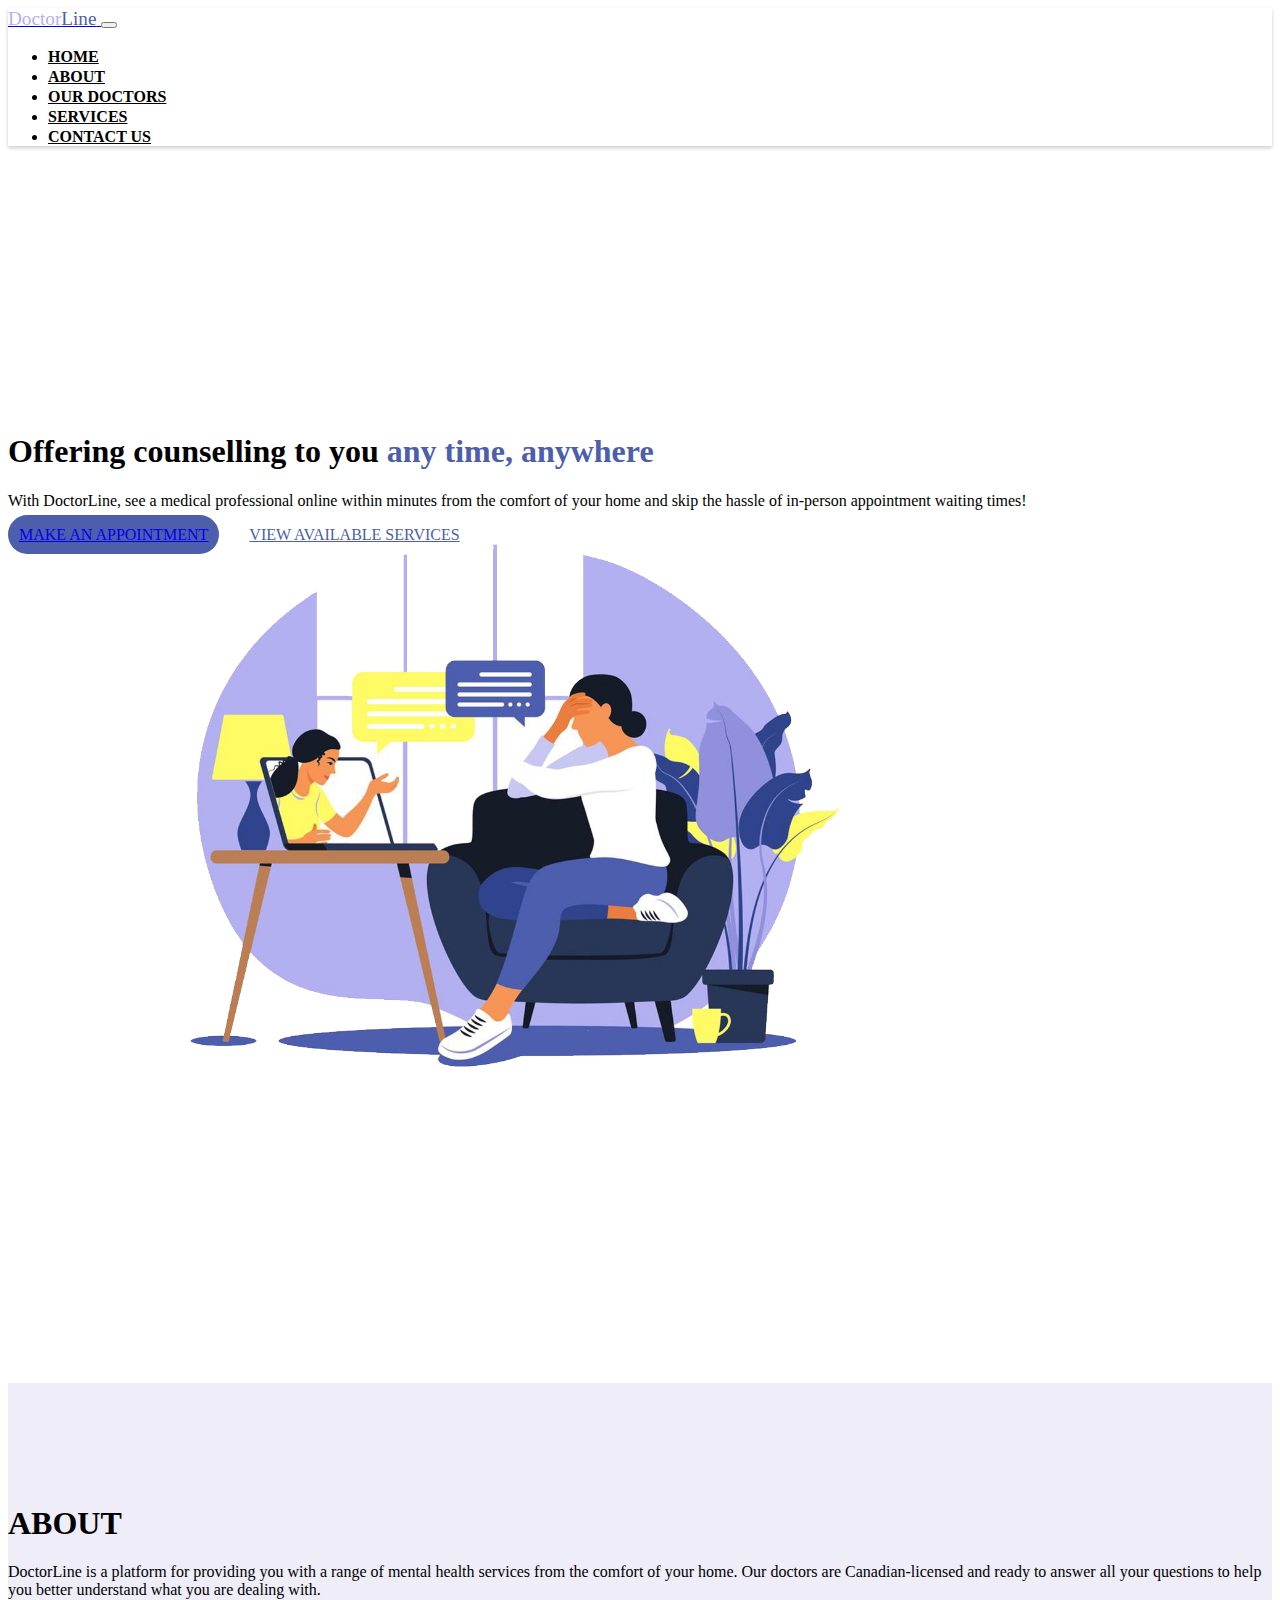
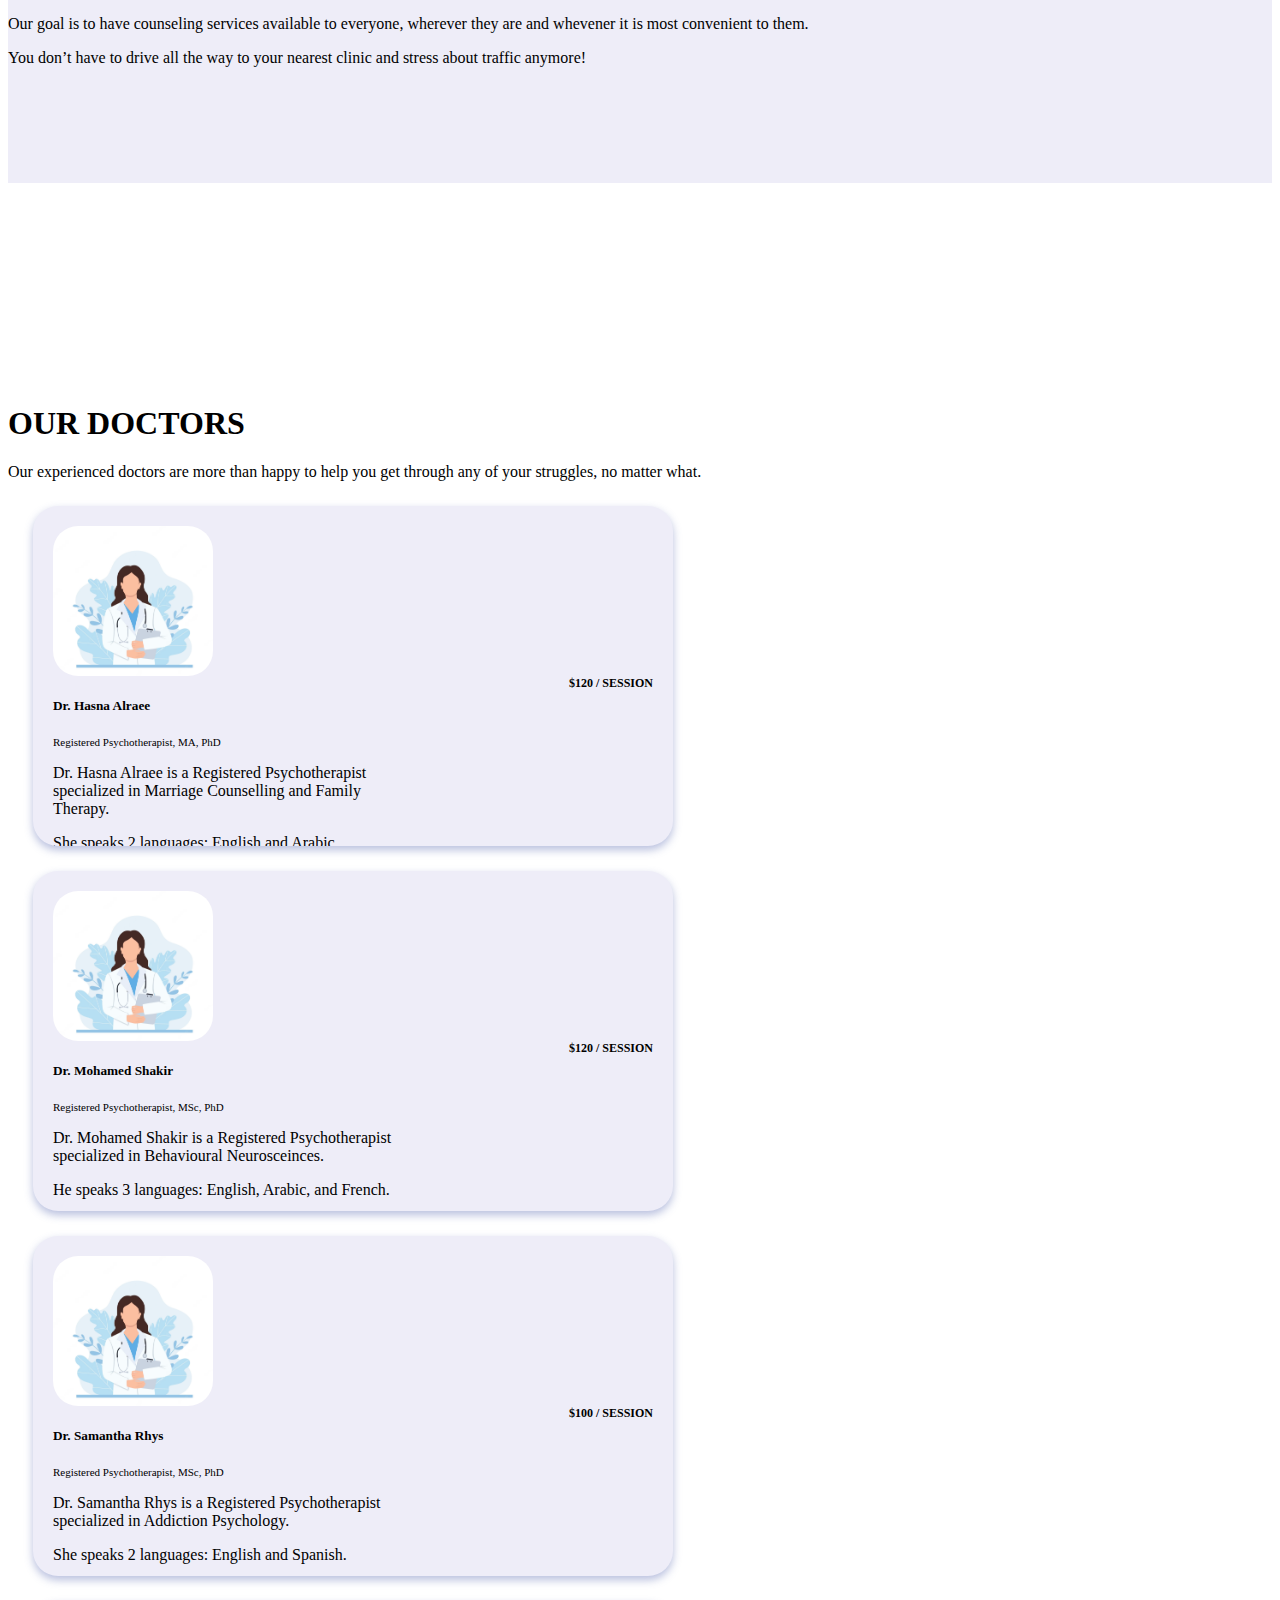
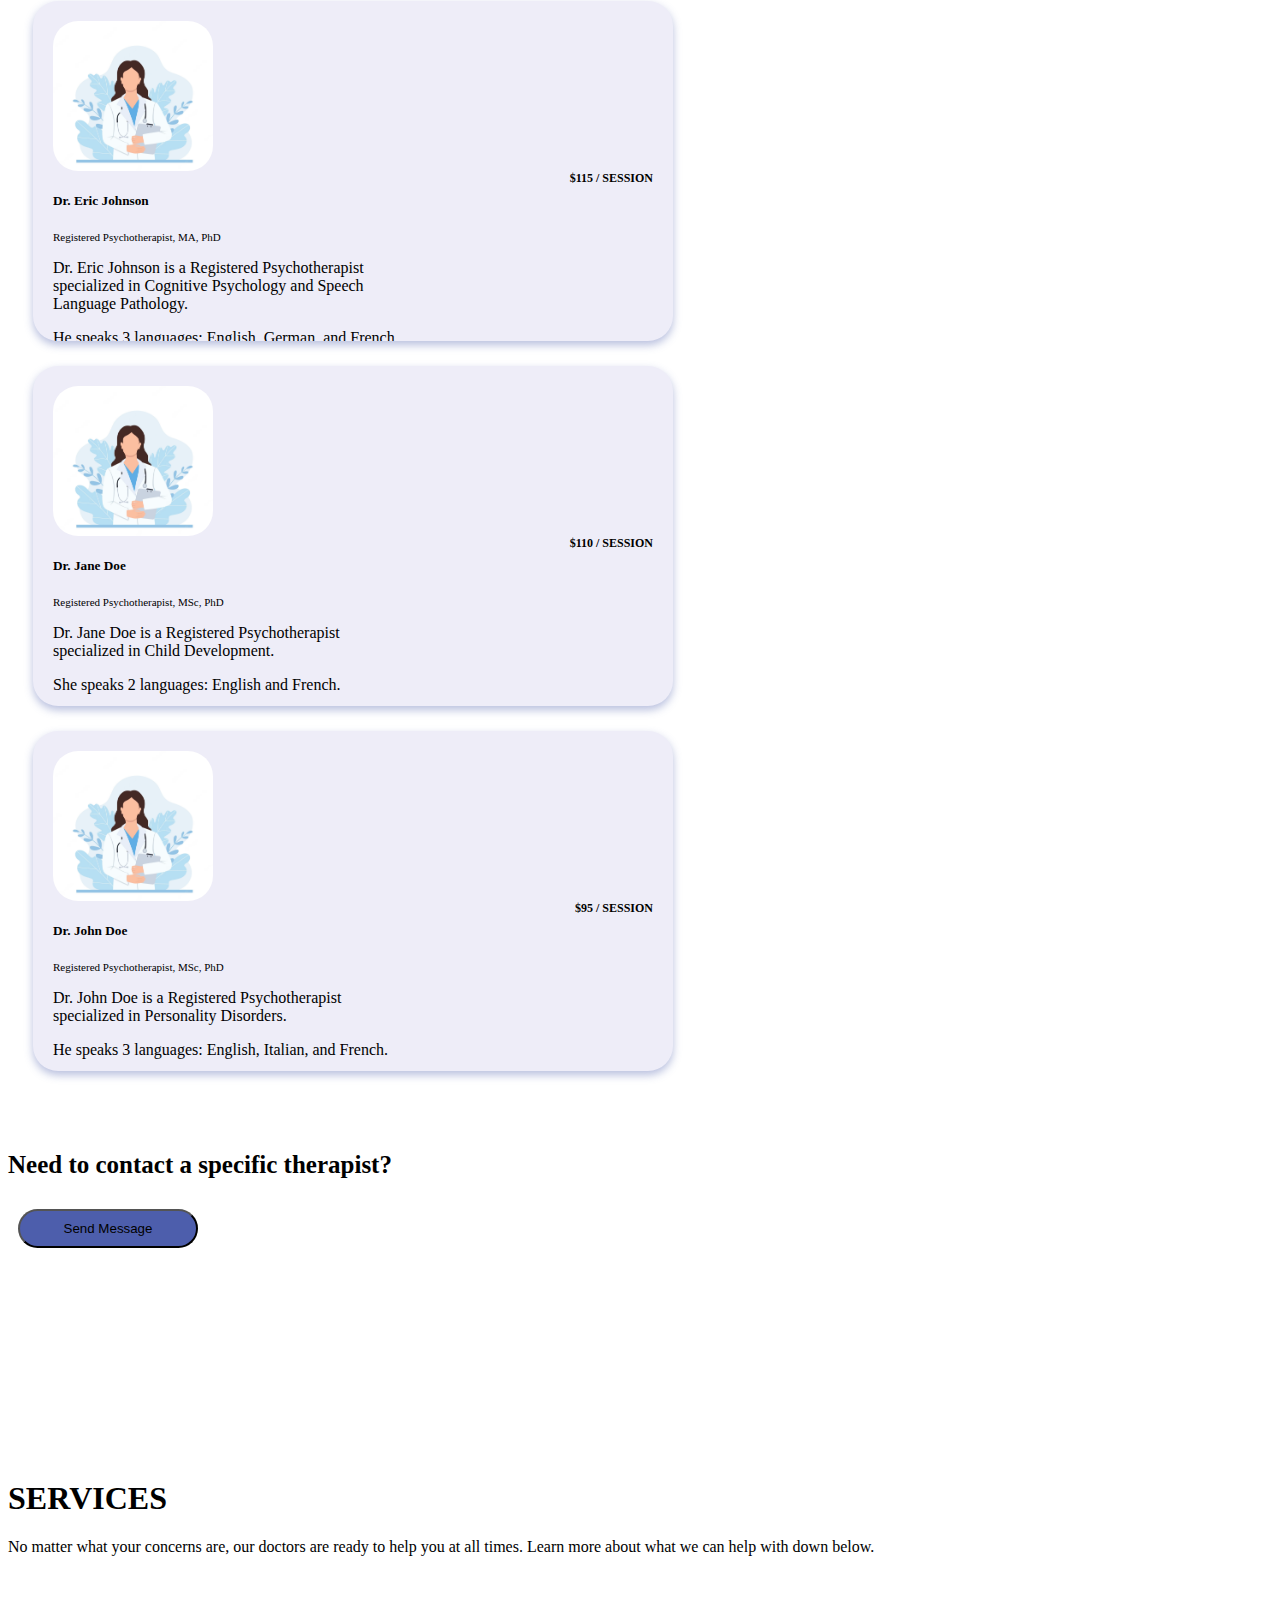
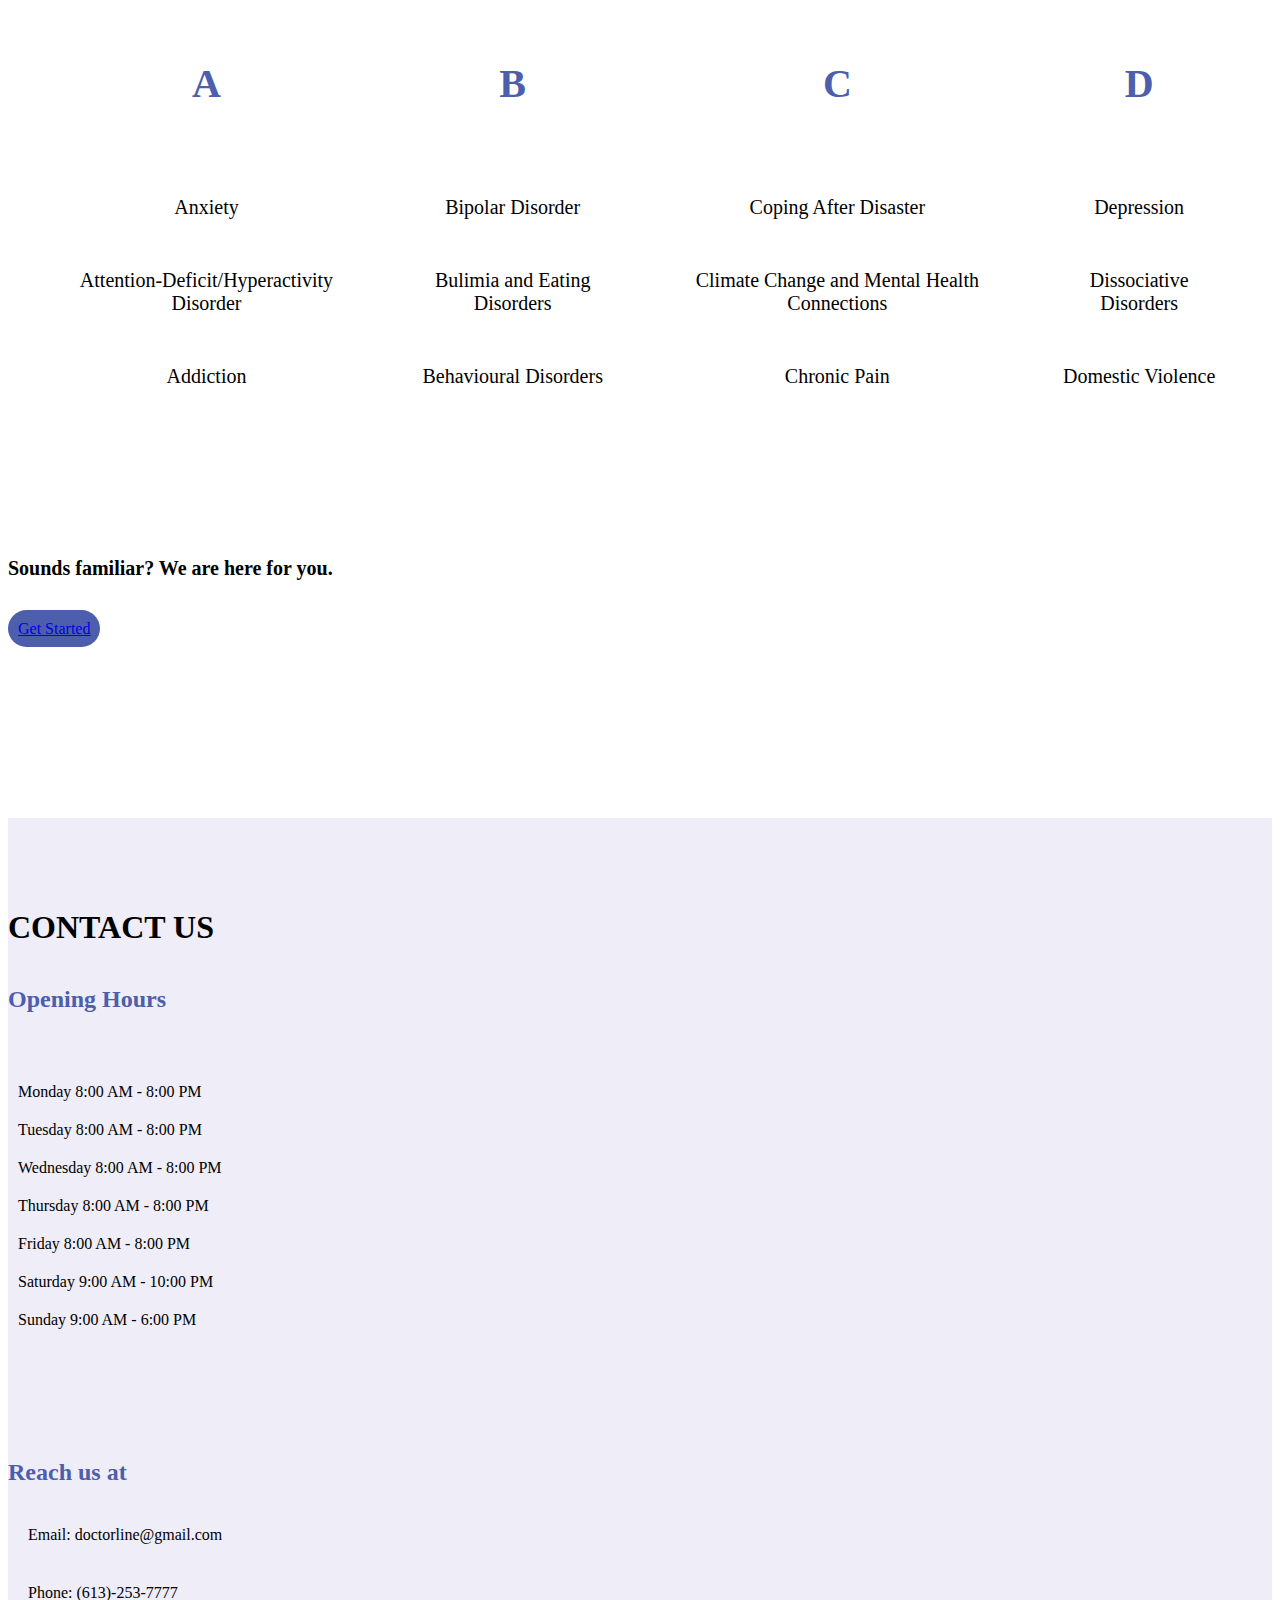
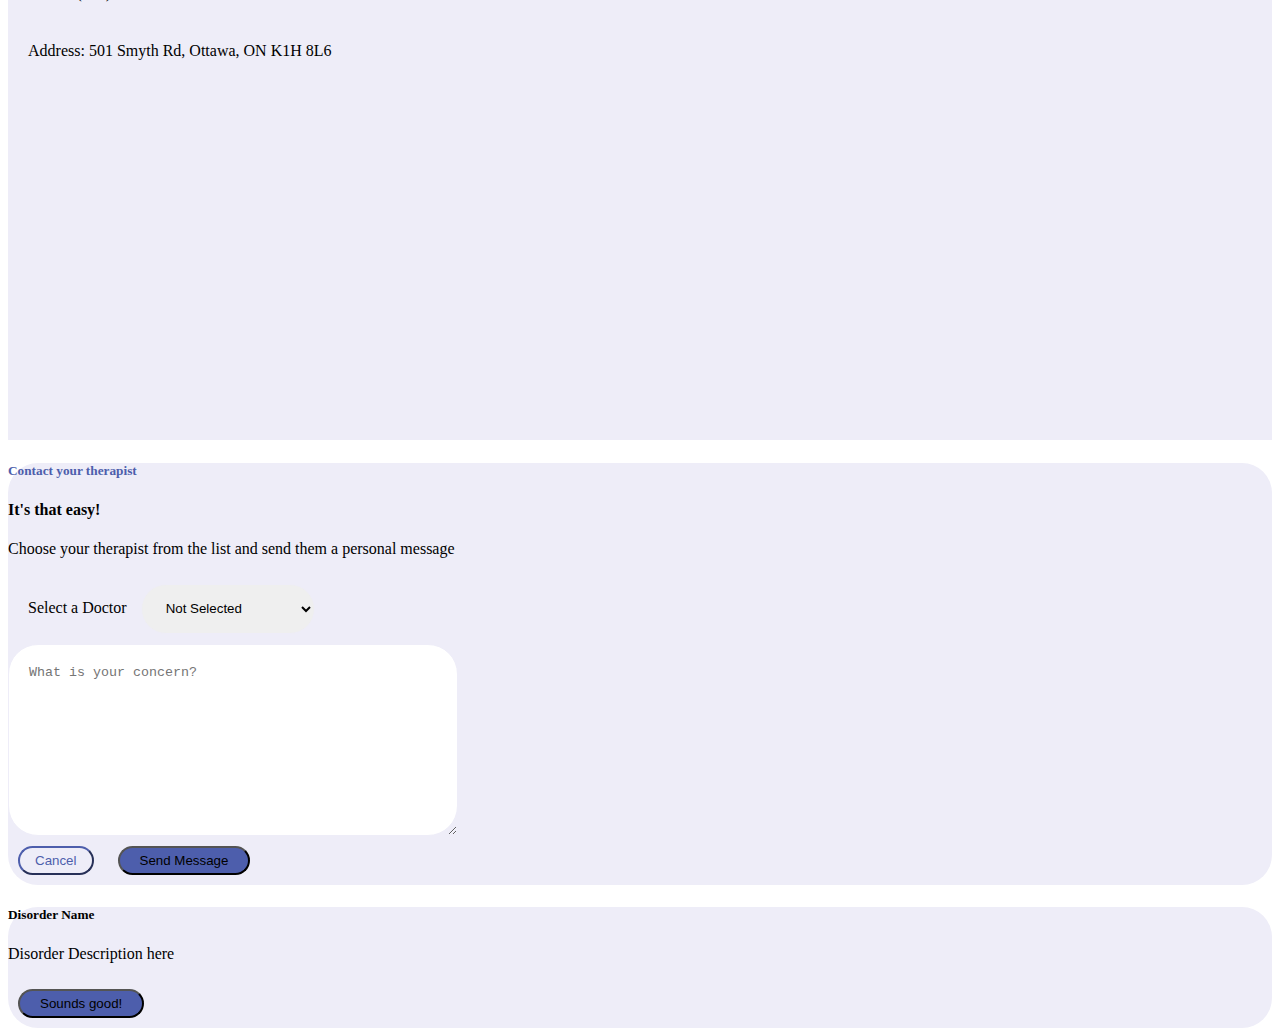
==== commit 92a1f5c6: "Fixed minor typos" ====
--- a/index.html
+++ b/index.html
@@ -110,7 +110,7 @@
                     
 
                       <div id="doctor-1" class="card mb-3"style= "max-width: 600px">
-                        <img src="/assets/doctor-img.png" alt="" class="card-img-top">
+                        <img src="assets/doctor-img.png" alt="" class="card-img-top">
                         <div class="card-body">
                             <div class="text-section">
 
@@ -130,7 +130,7 @@
                       </div>
 
                       <div id="doctor-2"class="card mb-3"style= "max-width: 600px">
-                        <img src="/assets/doctor-img.png" alt="" class="card-img-top">
+                        <img src="assets/doctor-img.png" alt="" class="card-img-top">
                         <div class="card-body">
                             <div class="text-section">
 
@@ -149,7 +149,7 @@
                       </div>
 
                       <div id="doctor-3"class="card mb-3"style= "max-width: 600px">
-                        <img src="/assets/doctor-img.png" alt="" class="card-img-top">
+                        <img src="assets/doctor-img.png" alt="" class="card-img-top">
                         <div class="card-body">
                             <div class="text-section">
 
@@ -168,7 +168,7 @@
                       </div>
 
                       <div id="doctor-4"class="card mb-3"style= "max-width: 600px">
-                        <img src="/assets/doctor-img.png" alt="" class="card-img-top">
+                        <img src="assets/doctor-img.png" alt="" class="card-img-top">
                         <div class="card-body">
                             <div class="text-section">
 
@@ -187,14 +187,14 @@
                       </div>
 
                       <div id="doctor-5"class="card mb-3"style= "max-width: 600px">
-                        <img src="/assets/doctor-img.png" alt="" class="card-img-top">
+                        <img src="assets/doctor-img.png" alt="" class="card-img-top">
                         <div class="card-body">
                             <div class="text-section">
 
                                 <h5 class="card-title">Dr. Jane Doe</h5>
                                 <p class="card-text doc-info">Registered Psychotherapist, MSc, PhD</p>
                                 <p class="card-text">Dr. Jane Doe is a Registered Psychotherapist specialized in Child Development.</p>
-                                <p class="card-text"> She speaks 2 languages: Englishand French.</p>
+                                <p class="card-text"> She speaks 2 languages: English and French.</p>
                             </div>
                             
                             <div class="right-section">
@@ -206,7 +206,7 @@
                       </div>
 
                       <div id="doctor-6"class="card mb-3"style= "max-width: 600px">
-                        <img src="/assets/doctor-img.png" alt="" class="card-img-top">
+                        <img src="assets/doctor-img.png" alt="" class="card-img-top">
                         <div class="card-body">
                             <div class="text-section">
 
@@ -276,7 +276,7 @@
                         <td class="table-element" data-bs-toggle="modal" data-bs-target="#disorder-info" onclick="(function(){
                             const modalDesc = document.getElementById('modal-desc')
                             const modalTitle = document.getElementById('disorder-title')
-                            modalDesc.innerHTML = 'Anxiety refers to anticipation of a future concern and is more associated with muscle tension and avoidance behavior.Fear is an emotional response to an immediate threat and is more associated with a fight or flight reaction – either staying to fight or leaving to escape danger.'
+                            modalDesc.innerHTML = 'Anxiety refers to anticipation of a future concern and is more associated with muscle tension and avoidance behavior. Fear is an emotional response to an immediate threat and is more associated with a fight or flight reaction – either staying to fight or leaving to escape danger.'
                             modalTitle.innerHTML = 'Anxiety'
                         })()">Anxiety</td>
                         <td class="table-element" data-bs-toggle="modal" data-bs-target="#disorder-info" onclick="(function(){
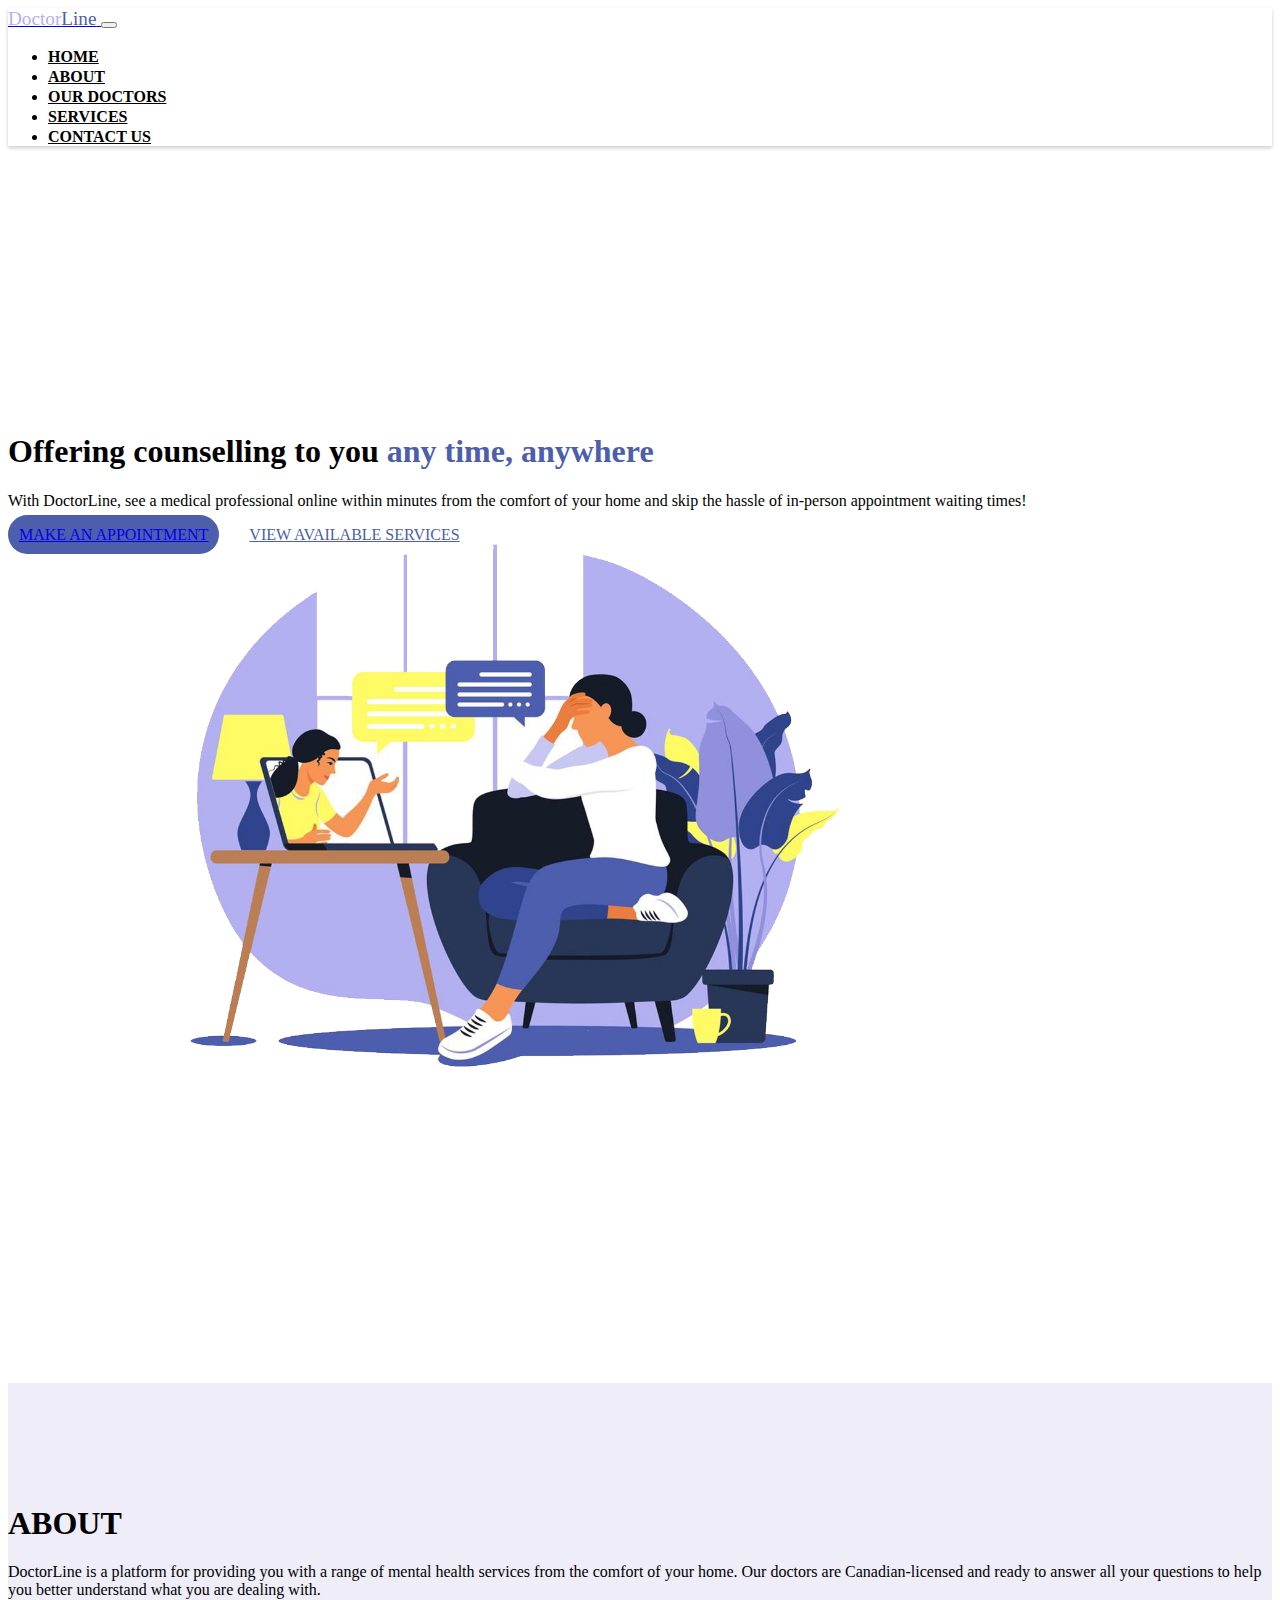
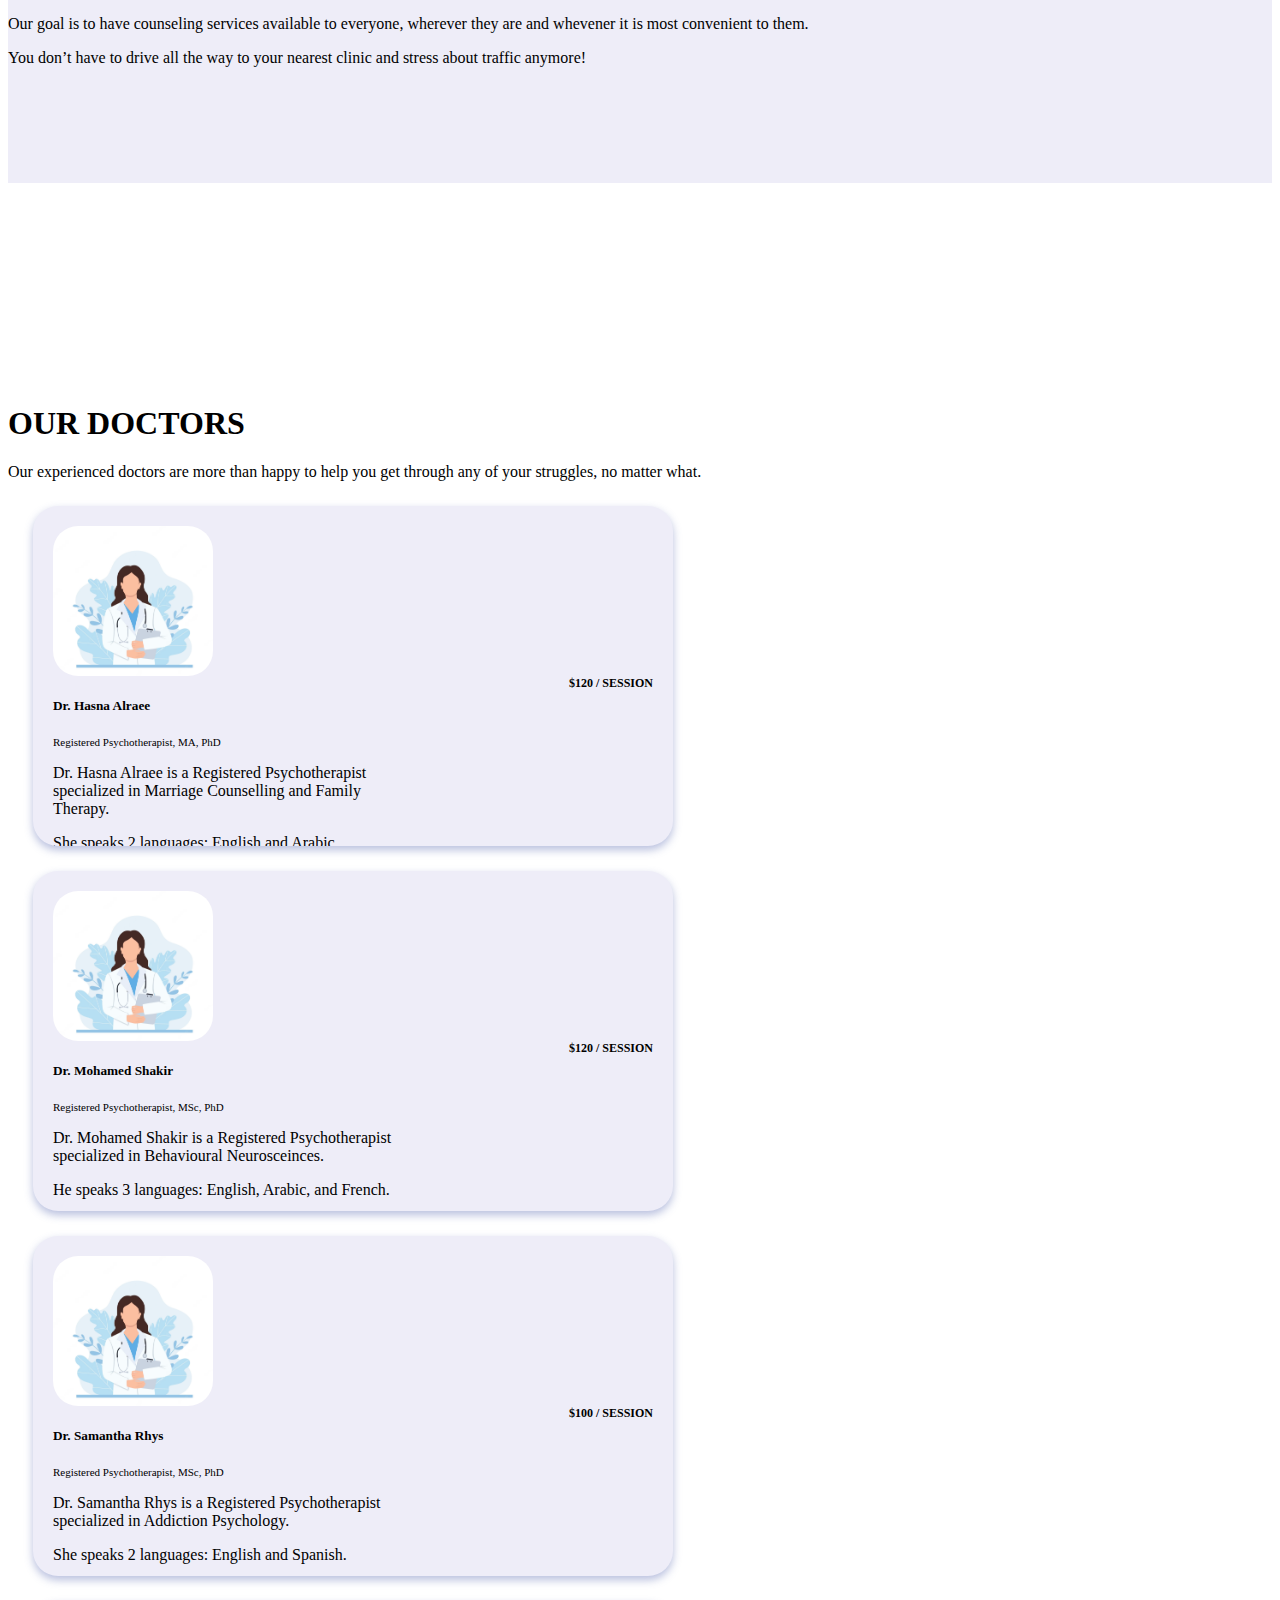
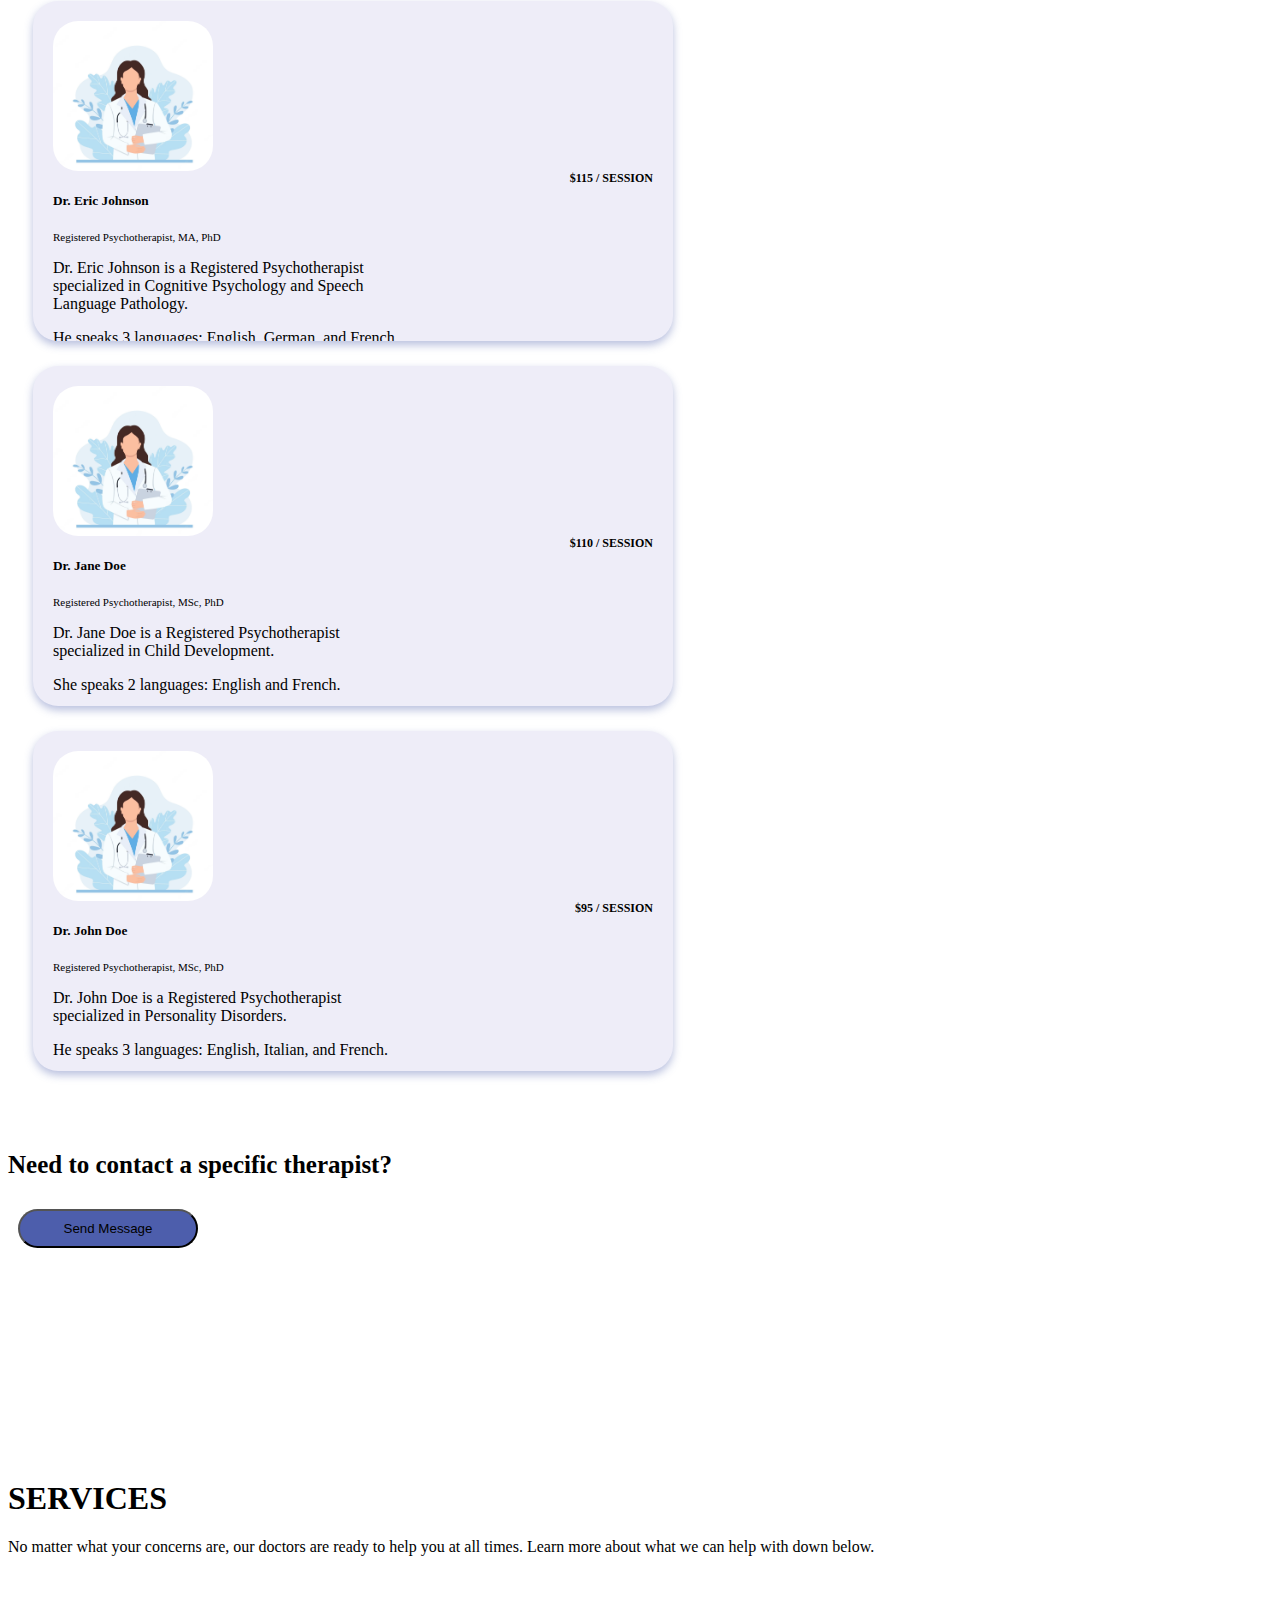
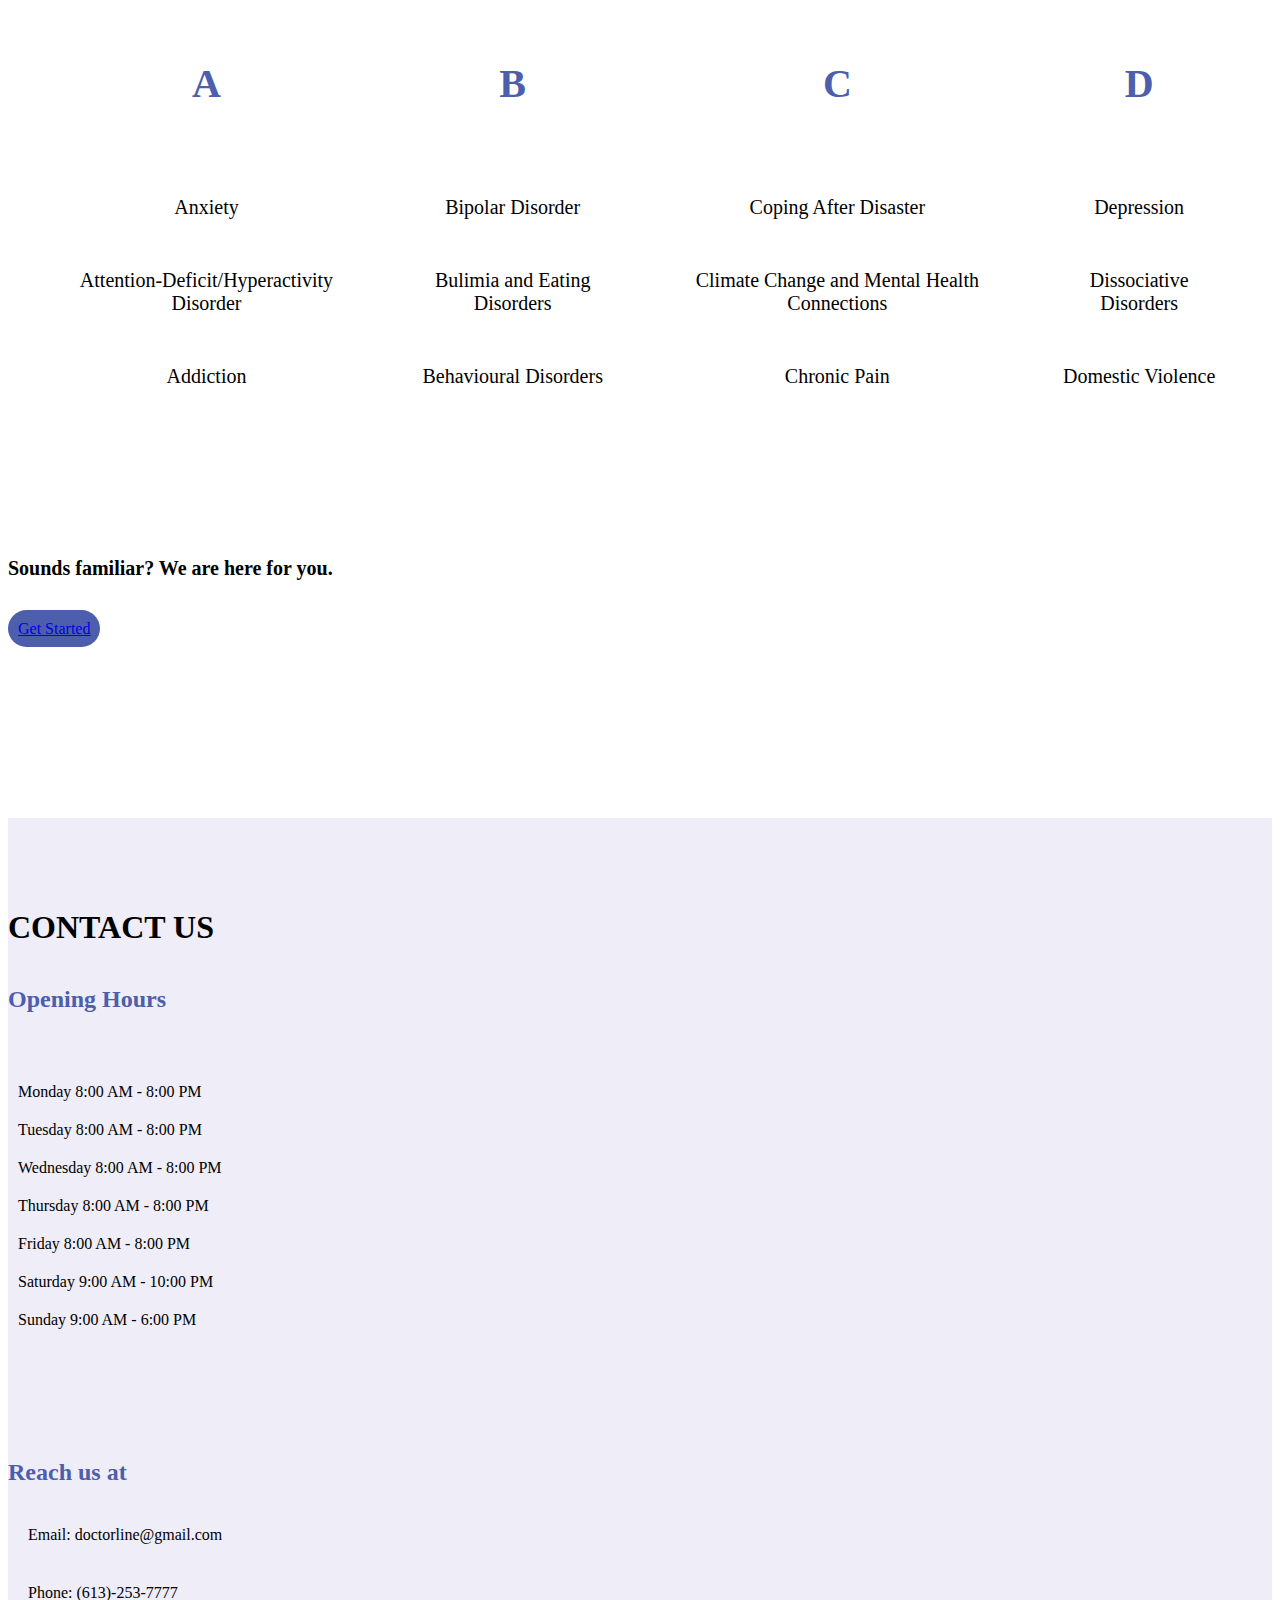
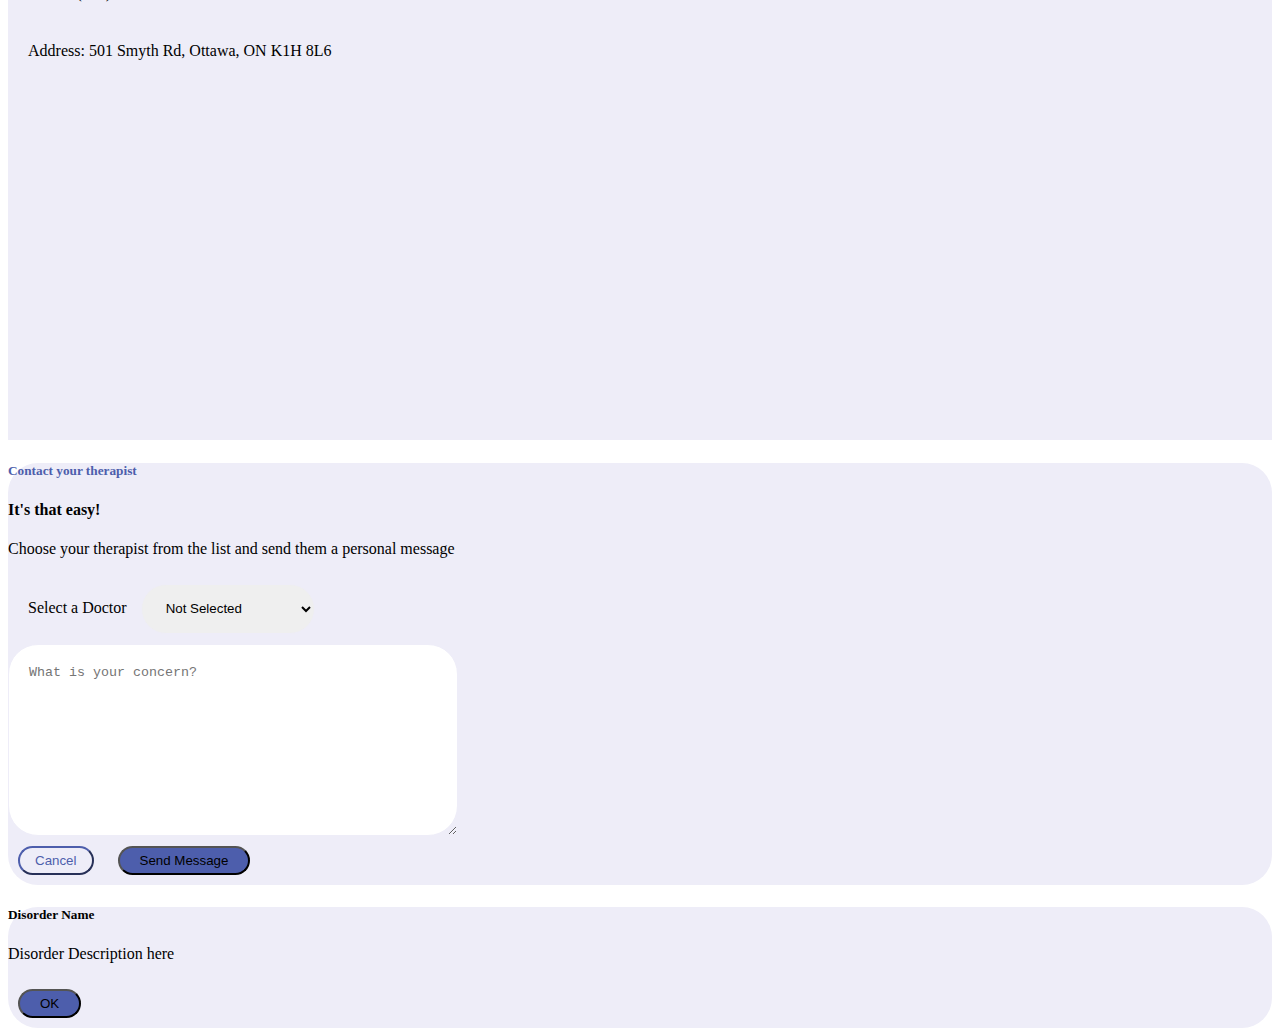
==== commit b0a74584: "minor changes" ====
--- a/index.html
+++ b/index.html
@@ -279,18 +279,21 @@
                             modalDesc.innerHTML = 'Anxiety refers to anticipation of a future concern and is more associated with muscle tension and avoidance behavior. Fear is an emotional response to an immediate threat and is more associated with a fight or flight reaction – either staying to fight or leaving to escape danger.'
                             modalTitle.innerHTML = 'Anxiety'
                         })()">Anxiety</td>
+
                         <td class="table-element" data-bs-toggle="modal" data-bs-target="#disorder-info" onclick="(function(){
                             const modalDesc = document.getElementById('modal-desc')
                             const modalTitle = document.getElementById('disorder-title')
                             modalDesc.innerHTML = 'People with bipolar disorder experience intense emotional states that typically occur during distinct periods of days to weeks, called mood episodes. These mood episodes are categorized as manic/hypomanic (abnormally happy or irritable mood) or depressive (sad mood). '
                             modalTitle.innerHTML = 'Bipolar disorder'
                         })()">Bipolar Disorder</td>
+
                         <td class="table-element" data-bs-toggle="modal" data-bs-target="#disorder-info" onclick="(function(){
                             const modalDesc = document.getElementById('modal-desc')
                             const modalTitle = document.getElementById('disorder-title')
                             modalDesc.innerHTML = 'Following a disaster, most people will ultimately do well and return to their previous level of functioning. However, many people will initially experience distressing thoughts, feelings, and physical symptoms and may engage in risky behaviors to help cope.'
                             modalTitle.innerHTML = 'Coping After Disaster'
                         })()">Coping After Disaster</td>
+
                         <td class="table-element" data-bs-toggle="modal" data-bs-target="#disorder-info" onclick="(function(){
                             const modalDesc = document.getElementById('modal-desc')
                             const modalTitle = document.getElementById('disorder-title')
@@ -298,6 +301,8 @@
                             modalTitle.innerHTML = 'Depression'
                         })()">Depression</td>
                       </tr>
+
+
                       <tr class="table-row" style="text-align:center;">
                         
                         <td class="table-element" data-bs-toggle="modal" data-bs-target="#disorder-info" onclick="(function(){
@@ -306,24 +311,30 @@
                             modalDesc.innerHTML = 'Attention-deficit/hyperactivity disorder (ADHD) is one of the most common mental disorders affecting children. Symptoms of ADHD include inattention (not being able to keep focus), hyperactivity (excess movement that is not fitting to the setting) and impulsivity (hasty acts that occur in the moment without thought). ADHD also affects adults. '
                             modalTitle.innerHTML = 'Attention-Deficit/Hyperactivity Disorder (ADHD)'
                         })()">Attention-Deficit/Hyperactivity Disorder </td>
+
                         <td class="table-element" data-bs-toggle="modal" data-bs-target="#disorder-info" onclick="(function(){
                             const modalDesc = document.getElementById('modal-desc')
                             const modalTitle = document.getElementById('disorder-title')
                             modalDesc.innerHTML = 'Eating disorders are behavioral conditions characterized by severe and persistent disturbance in eating behaviors and associated distressing thoughts and emotions. They can be very serious conditions affecting physical, psychological and social function. Types of eating disorders include anorexia nervosa, bulimia nervosa, binge eating disorder, avoidant restrictive food intake disorder, other specified feeding and eating disorder, pica and rumination disorder.'
                             modalTitle.innerHTML = 'Bulimia and eating Disorders'
                         })()">Bulimia and Eating Disorders</td>
+
                         <td class="table-element" data-bs-toggle="modal" data-bs-target="#disorder-info" onclick="(function(){
                             const modalDesc = document.getElementById('modal-desc')
                             const modalTitle = document.getElementById('disorder-title')
                             modalDesc.innerHTML = 'Climate change can lead to job loss, force people to move, and harm social cohesion and community resources, all of which have mental health consequences. In addition, fear of the phenomenon of climate change and related consequences for our national security and individual well-being can cause significant distress.'
                             modalTitle.innerHTML = 'Climate Change and Mental Health Connections'
                         })()">Climate Change and Mental Health Connections</td>
+
                         <td class="table-element" data-bs-toggle="modal" data-bs-target="#disorder-info" onclick="(function(){
                             const modalDesc = document.getElementById('modal-desc')
                             const modalTitle = document.getElementById('disorder-title')
                             modalDesc.innerHTML = 'Dissociative disorders involve problems with memory, identity, emotion, perception, behavior and sense of self. Dissociative symptoms can potentially disrupt every area of mental functioning.'
                         })()">Dissociative Disorders</td>
+
                       </tr>
+
+
                       <tr class="table-row" style="text-align:center;">
                         <td class="table-element" data-bs-toggle="modal" data-bs-target="#disorder-info" onclick="(function(){
                             const modalDesc = document.getElementById('modal-desc')
@@ -331,18 +342,21 @@
                             modalDesc.innerHTML = 'Substance use disorder (SUD) is complex a condition in which there is uncontrolled use of a substance despite harmful consequence. People keep using the substance even when they know it is causing or will cause problems. The most severe SUDs are sometimes called addictions.'
                             modalTitle.innerHTML = 'Addiction'
                         })()">Addiction</td>
+
                         <td class="table-element" data-bs-toggle="modal" data-bs-target="#disorder-info" onclick="(function(){
                             const modalDesc = document.getElementById('modal-desc')
                             const modalTitle = document.getElementById('disorder-title')
                             modalDesc.innerHTML = 'Disruptive behavior can be classified into two distinct categories. In oppositional defiant disorder, the rules broken are chiefly those within the family and school: regular temper tantrums, failure to accept responsibility for bad behavior and frequent defiance of parents and teachers. In conduct disorders, aggressive behaviors threaten others, like people and animals. Bullying, lying, stealing and truancy may also be identified.'
                             modalTitle.innerHTML = 'Behavioural Disorder'
                         })()">Behavioural Disorders</td>
+
                         <td class="table-element" data-bs-toggle="modal" data-bs-target="#disorder-info" onclick="(function(){
                             const modalDesc = document.getElementById('modal-desc')
                             const modalTitle = document.getElementById('disorder-title')
                             modalDesc.innerHTML = 'Chronic pain affects all parts of your life. The most effective treatment includes symptom relief and support. A multidisciplinary approach to pain management is often required to provide the needed interventions to help manage the pain. Pain management programs are usually done on an outpatient basis. '
                             modalTitle.innerHTML = 'Chronic Pain'
                         })()">Chronic Pain</td>
+
                         <td class="table-element" data-bs-toggle="modal" data-bs-target="#disorder-info" onclick="(function(){
                             const modalDesc = document.getElementById('modal-desc')
                             const modalTitle = document.getElementById('disorder-title')
@@ -455,6 +469,8 @@
         
         </div>
     </section>
+
+    <!--Modals -->
 
     <div class="modal fade" id="contact-box" tabindex="-1" role="dialog" aria-labelledby="exampleModalCenterTitle" aria-hidden="true">
         <div class="modal-dialog modal-dialog-centered" role="document">
@@ -508,7 +524,7 @@
             <div class="modal-footer">
              
               <button type="button" class="confirm-modal btn btn-primary" data-bs-dismiss="modal">
-                Sounds good!
+                OK
               </button>
             </div>
           </div>
--- a/styles.css
+++ b/styles.css
@@ -79,8 +79,6 @@
   }
 
   
-  
- 
 
   .card img{
     
@@ -89,20 +87,7 @@
     object-fit: cover;
   }
   
-  .card.open {
-    height: 790px;
-    background-color: #eeedf8;
-    border-radius: 25px;
-    box-shadow: 0 4px 8px rgba(77, 94, 172, 0.4);
-  
-    transition: 0.5s;
-  }
-  
-  .card.open img {
-    border-radius: 25px;
-    margin-top: 10px;
-    
-  }
+
   
  .doc-info {
     font-size: 11px;
